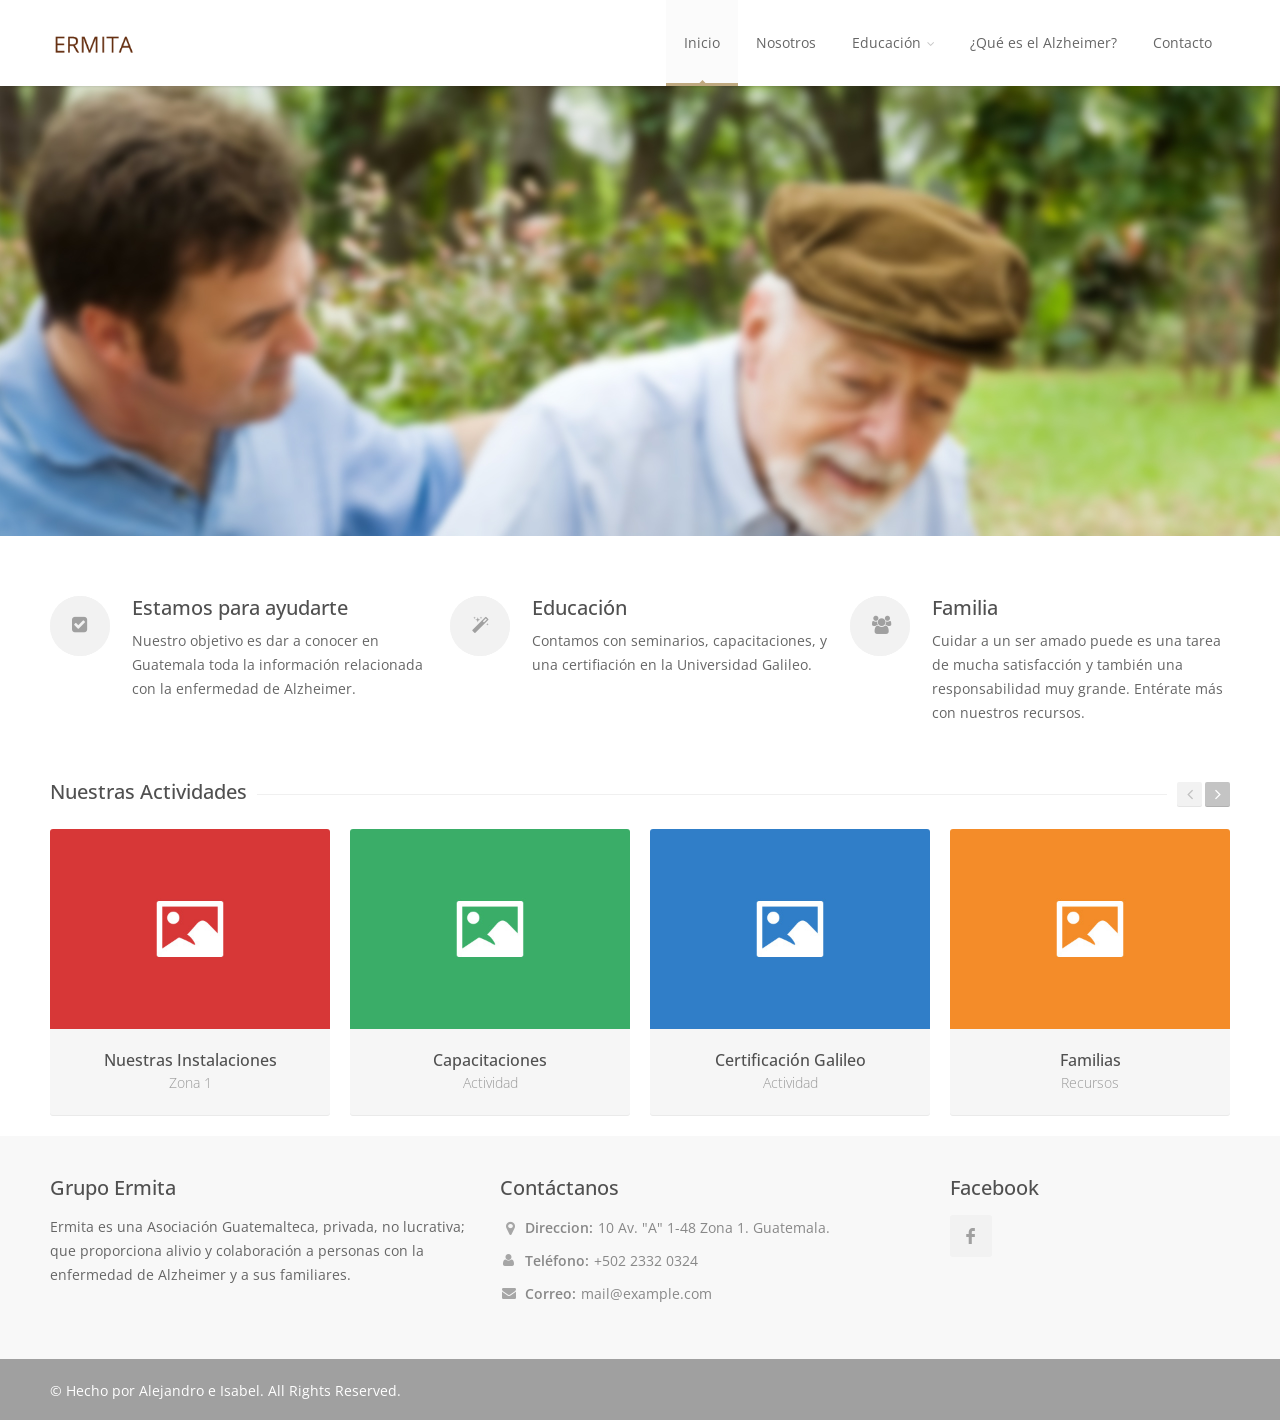
==== HTML/index.html @ 547c0e59 "Inital commit" ====
﻿<!DOCTYPE html>
<!--[if IE 8 ]><html class="ie ie8" lang="en"> <![endif]-->
<!--[if (gte IE 9)|!(IE)]><!--><html lang="en"> <!--<![endif]-->
<head>

<!-- Basic Page Needs
================================================== -->
<meta charset="utf-8">
<title>Ermita</title>

<!-- Mobile Specific Metas
================================================== -->
<meta name="viewport" content="width=device-width, initial-scale=1, maximum-scale=1">

<!-- CSS
================================================== -->
<link rel="stylesheet" href="css/style.css">
<link rel="stylesheet" href="css/colors/beige.css" id="colors">

<!--[if lt IE 9]>
	<script src="http://html5shim.googlecode.com/svn/trunk/html5.js"></script>
<![endif]-->

<!-- Java Script
================================================== -->
<script src="scripts/jquery.min.js"></script>
<script src="scripts/jquery.themepunch.plugins.min.js"></script>
<script src="scripts/jquery.themepunch.revolution.min.js"></script>
<script src="scripts/jquery.themepunch.showbizpro.min.js"></script>
<script src="scripts/jquery.easing.min.js"></script>
<script src="scripts/jquery.tooltips.min.js"></script>
<script src="scripts/jquery.magnific-popup.min.js"></script>
<script src="scripts/jquery.superfish.js"></script>
<script src="scripts/jquery.twitter.js"></script>
<script src="scripts/jquery.flexslider.js"></script>
<script src="scripts/jquery.jpanelmenu.js"></script>
<script src="scripts/jquery.contact.js"></script>
<script src="scripts/jquery.isotope.min.js"></script>
<script src="scripts/custom.js"></script>

</head>
<body>


<!-- Header
================================================== -->
<header id="header">

<!-- Container -->
<div class="container">

	<!-- Logo / Mobile Menu -->
	<div class="three columns">
	
		<div id="mobile-navigation">
			<form method="GET" id="menu-search" action="#">
				<input type="text" placeholder="Start Typing..." />
			</form>
			<a href="#menu" class="menu-trigger"><i class="icon-reorder"></i></a>
			<span class="search-trigger"><i class="icon-search"></i></span>
		</div>

		<div id="logo">
			<h1><a href="index.html"><img src="images/logo.png" alt="Ermita" /></a></h1>
		</div>
	</div>


<!-- Navigation
================================================== -->
<div class="thirteen columns">

	<nav id="navigation" class="menu">
		<ul id="responsive">

			<li><a href="index.html" id="current">Inicio</a></li>

			<li><a href="nosotros.html">Nosotros</a></li>

			<li><a href="#">Educación</a>
				<ul>
					<li><a href="certificacion.html">Certificación Galileo</a></li>
					<li><a href="seminarios.html">Seminarios</a></li>
					<li><a href="capacitaciones.html">Capacitaciones</a></li>
				</ul>
			</li>

			<li><a href="alzheimer.html">¿Qué es el Alzheimer?</a>


			<li><a href="contact.html">Contacto</a></li>
			
			<!-- Search Form		
			<li class="search-container">
				<div id="search-form">
					<form method="get" action="#">
						<input type="text" class="search-text-box" />
					</form>
				</div>
			</li>
			Search Form / End -->
		</ul>
	</nav>
</div>

</div>
<!-- Container / End -->

</header>
<!-- Header / End -->


<!-- Content Wrapper / Start -->
<div id="content-wrapper">


<!-- Slider -->
<div class="fullwidthbanner-container">
	<div class="fullwidthbanner">
		<ul>

			<!-- Slide 1 -->
				<li data-fstransition="fade">
				<img src="images/alz.jpg" alt="">
				<div class="caption text sfb" data-x="0" data-y="170" data-speed="400" data-start="800"><h2>Asociación Grupo Ermita</h2></div>
				<div class="caption text sfb" data-x="1" data-y="210" data-speed="400" data-start="1000"><h3>Alzheimer De Guatemala </h3></div>
				<div class="caption text sfb" data-x="1" data-y="266" data-speed="400" data-start="1200"><p>Asociado de Alzheimer’s Disease International<br/> y miembro fundador de la Alzheimer Iberoamericana.</p></div>
				</li>

	</div>
</div>


<!-- Featured Boxes
================================================== -->
<!-- Container -->
<div class="container">
<div class="featured-boxes homepage">

	<div class="one-third column">

		<!-- Featured Box -->
		<div class="featured-box">
			<div class="circle"><i class="icon-check-sign"></i><span></span></div>
			<div class="featured-desc">
				<h3>Estamos para ayudarte</h3>
				<p>Nuestro objetivo es dar a conocer en Guatemala toda la información relacionada con la enfermedad de Alzheimer.</p>
			</div>
		</div>

	</div>

	<div class="one-third column">

		<!-- Featured Box -->
		<div class="featured-box">
			<div class="circle"><i class="icon-magic"></i><span></span></div>
			<div class="featured-desc">
				<h3>Educación</h3>
				<p>Contamos con seminarios, capacitaciones, y una certifiación en la Universidad Galileo.</p>
			</div>
		</div>

	</div>

	<div class="one-third column">

		<!-- Featured Box -->
		<div class="featured-box homepage">
			<div class="circle"><i class="icon-group"></i><span></span></div>
			<div class="featured-desc">
				<h3>Familia</h3>
				<p>Cuidar a un ser amado puede es una tarea de mucha satisfacción y también una responsabilidad muy grande. Entérate más con nuestros recursos.</p>
			</div>
		</div>

	</div>

</div>
</div>
<!-- Container / End -->


<!-- ShowBiz Carousel
================================================== -->
<!-- Container -->
<div class="container">

	<!-- Headline -->
	<div class="sixteen columns">
		<h3 class="headline">Nuestras Actividades</h3>
		<span class="line" style="margin-bottom:0;"></span>
	</div>

	<!-- ShowBiz Carousel -->
	<div id="recent-work" class="showbiz-container sixteen columns">

	<!-- Navigation -->
	<div class="showbiz-navigation">
		<div id="showbiz_left_1" class="sb-navigation-left"><i class="icon-angle-left"></i></div>
		<div id="showbiz_right_1" class="sb-navigation-right"><i class="icon-angle-right"></i></div>
	</div>
	<div class="clearfix"></div>

	<!-- Portfolio Entries -->
	<div class="showbiz" data-left="#showbiz_left_1" data-right="#showbiz_right_1">
		<div class="overflowholder">

			<ul>

				<!-- Item -->
				<li>
					<div class="portfolio-item media">
						<figure>
							<div class="mediaholder">
								<a href="images/portfolio/portfolio-01a.jpg" class="mfp-gallery" title="Green Leaves">
									<img alt="" src="images/portfolio/portfolio-01.jpg"/>
									<div class="hovercover">
										<div class="hovericon"><i class="hoverzoom"></i></div>
									</div>
								</a>
							</div>

							<a href="single-project-half.html">
								<figcaption class="item-description">
									<h5>Nuestras Instalaciones</h5>
									<span>Zona 1</span>
								</figcaption>
							</a>

						</figure>
					</div>
				</li>

				<!-- Item -->
				<li>
					<div class="portfolio-item media">
						<figure>
							<div class="mediaholder">
								<a href="images/portfolio/portfolio-02a.jpg" class="mfp-gallery" title="Surfing The Web">
									<img alt="" src="images/portfolio/portfolio-02.jpg"/>
									<div class="hovercover">
										<div class="hovericon"><i class="hoverzoom"></i></div>
									</div>
								</a>
							</div>

							<a href="single-project-wide.html">
								<figcaption class="item-description">
									<h5>Capacitaciones</h5>
									<span>Actividad</span>
								</figcaption>
							</a>
						</figure>
					</div>
				</li>

				<!-- Item -->
				<li>
					<div class="portfolio-item media">
						<figure>
							<div class="mediaholder">
								<a href="certificacion.html">
									<img alt="" src="images/portfolio/portfolio-03.jpg"/>
									<div class="hovercover">
										<div class="hovericon"><i class="hoverlink"></i></div>
									</div>
								</a>
							</div>

							<a href="certificacion.html">
								<figcaption class="item-description">
									<h5>Certificación Galileo</h5>
									<span>Actividad</span>
								</figcaption>
							</a>
						</figure>
					</div>
				</li>

				<!-- Item -->
				<li>
					<div class="portfolio-item media">
						<figure>
							<div class="mediaholder">
								<a href="single-project-wide.html">
									<img alt="" src="images/portfolio/portfolio-04.jpg"/>
									<div class="hovercover">
										<div class="hovericon"><i class="hoverlink"></i></div>
									</div>
								</a>
							</div>

							<a href="single-project-wide.html">
								<figcaption class="item-description">
									<h5>Familias</h5>
									<span>Recursos</span>
								</figcaption>
							</a>
						</figure>
					</div>
				</li>

				<!-- Item -->
				<li>
					<div class="portfolio-item media">
						<figure>
							<div class="mediaholder">
								<a href="images/portfolio/portfolio-05a.jpg" class="mfp-gallery" title="Digital Painting">
									<img alt="" src="images/portfolio/portfolio-05.jpg"/>
									<div class="hovercover">
										<div class="hovericon"><i class="hoverzoom"></i></div>
									</div>
								</a>
							</div>

							<a href="single-project-wide.html">
								<figcaption class="item-description">
									<h5>Digital Painting</h5>
									<span>Technology</span>
								</figcaption>
							</a>
						</figure>
					</div>
				</li>

				<!-- Item -->
				<li>
					<div class="portfolio-item media">
						<figure>
							<div class="mediaholder">
								<a href="single-project-wide.html">
									<img alt="" src="images/portfolio/portfolio-06.jpg"/>
									<div class="hovercover">
										<div class="hovericon"><i class="hoverlink"></i></div>
									</div>
								</a>
							</div>

							<a href="single-project-wide.html">
								<figcaption class="item-description">
									<h5>Music Concert</h5>
									<span>Architecture</span>
								</figcaption>
							</a>
						</figure>
					</div>
				</li>

				<!-- Item -->
				<li>
					<div class="portfolio-item media">
						<figure>
							<div class="mediaholder">
								<a href="single-project-half.html">
									<img alt="" src="images/portfolio/portfolio-07.jpg"/>
									<div class="hovercover">
										<div class="hovericon"><i class="hoverlink"></i></div>
									</div>
								</a>
							</div>

							<a href="single-project-half.html">
								<figcaption class="item-description">
									<h5>Beautiful Flowers</h5>
									<span>Photography</span>
								</figcaption>
							</a>
						</figure>
					</div>
				</li>

				<!-- Item -->
				<li>
					<div class="portfolio-item media">
						<figure>
							<div class="mediaholder">
								<a href="images/portfolio/portfolio-08a.jpg" class="mfp-gallery" title="Mountain Biking">
									<img alt="" src="images/portfolio/portfolio-08.jpg"/>
									<div class="hovercover">
										<div class="hovericon"><i class="hoverzoom"></i></div>
									</div>
								</a>
							</div>

							<a href="single-project-wide.html">
								<figcaption class="item-description">
									<h5>Mountain Biking</h5>
									<span>Photography</span>
								</figcaption>
							</a>
						</figure>
					</div>
				</li>

			</ul>
			<div class="clearfix"></div>

		</div>
		<div class="clearfix"></div>

	</div>
	</div>
</div>
<!-- Container / End -->
<!-- Container / End -->
<!-- Content Wrapper / End -->


<!-- Footer
================================================== -->
<div id="footer">

	<!-- Container -->
	<div class="container">

		<div class="six columns">
			<h3>Grupo Ermita</h3>
			<p style="margin:0;">Ermita es una Asociación Guatemalteca, privada, no lucrativa; que proporciona alivio y colaboración a personas con la enfermedad de Alzheimer y a sus familiares.</p>
		</div>

		<div class="six columns">
			<h3>Contáctanos</h3>
			<ul class="get-in-touch">
				<li ><i class="icon-map-marker"></i> <p><strong>Direccion:</strong> 10 Av. &quot;A&quot; 1-48 Zona 1. Guatemala.</p></li>
				<li><i class="icon-user"></i> <p><strong>Teléfono:</strong> +502 2332 0324</p></li>
				<li><i class="icon-envelope-alt"></i> <p><strong>Correo:</strong> <a href="#">mail@example.com</a></p></li>
			</ul>
		</div>

		<div class="four columns">
			<h3> Facebook </h3>
			<ul class="social-icons">
				<li><a class="facebook" href="#"><i class="icon-facebook"></i></a></li>
			</ul>
		</div>


	</div>
	<!-- Container / End -->

</div>
<!-- Footer / End -->

<!-- Footer Bottom / Start -->
<div id="footer-bottom">

	<!-- Container -->
	<div class="container">

		<div class="eight columns" id="nombre">© Hecho por Alejandro e Isabel. All Rights Reserved.</div>
	

	</div>
	<!-- Container / End -->

</div>
<!-- Footer Bottom / Start -->





</body>
</html>
---- HTML/css/style.css ----
﻿/*
* Author: Vasterad
* Template: Astrum
* URL: http://themeforest.net/user/Vasterad/
*/


/* =================================================================== */
/* Import Section
====================================================================== */
@import url("base.css");				/* Default Reset, Typography, Forms, etc. */
@import url("responsive.css");			/* Responsive Grid */
@import url("icons.css");				/* Font Awesome Icons */
@import url("http://fonts.googleapis.com/css?family=Open+Sans:400,300,600,700");
@import url("http://fonts.googleapis.com/css?family=Raleway:800");


/* Alejo
====================================*/



/* =================================================================== */
/* Header
====================================================================== */
#header {
	height: 86px;
	z-index: 999;
	background: #fff;
	position: relative;
	width: 100%;
	box-shadow: 0 3px 3px -3px rgba(0, 0, 0, 0.2);
	-webkit-box-shadow: 0 3px 3px -3px rgba(0, 0, 0, 0.2);
}

.ie8 #header {
	border-bottom: 1px solid #e9e9e9;
}


/* Logo
====================================*/
#logo { margin-top: 32px; }

#logo a img {
	float: left;
	width: auto;
	height: 24px;
}


/* Menu
====================================*/
#navigation { float: right; }

.js .selectnav { display: none; }

.menu ul {
	margin: 0;
	padding: 0;
	list-style: none;
}

.menu ul li { position: relative; }

.menu ul ul {
	position: absolute;
	display: none;
	top: 100%;
	left: 0;
	z-index: 100;
	width: 175px;
}

.menu > ul li { float: left; }
.menu ul li:hover > ul { display: block; }

.menu ul a {
	display: block;
	position: relative;
}

.menu ul ul ul {
	top: 0;
	left: 100%;
}

.menu ul a { text-decoration: none; }

.menu ul > li > a {
	color: #666;
	font-weight: 400;
	font-size: 14px;
	line-height: 18px;
	padding: 34px 18px 31px 18px;
	overflow: hidden;
	border-bottom: 3px solid transparent;
}

#current,
.menu ul li a:hover,
.menu ul > li:hover > a { 
	border-bottom: 3px solid #a0a0a0;
	background-color: #fbfbfb;
}

#current:after {
	background: #a0a0a0;
	bottom: -2.5px;
	content: '';
	left: 50%;
	display: block;
	height: 5px;
	margin: 0 0 0 -2.5px;
	-webkit-transform: rotate(45deg);
	-moz-transform: rotate(45deg);
	-ms-transform: rotate(45deg);
	-o-transform: rotate(45deg);
	transform: rotate(45deg);
	position: absolute;
	width: 5px;
}

.ie8 #current:after {
	display: none;
}

.menu ul li a {
	-webkit-transition: border 150ms ease-in-out, background-color 150ms ease-in-out;
	-moz-transition: border 150ms ease-in-out, background-color 150ms ease-in-out;
	-o-transition: border 150ms ease-in-out, background-color 150ms ease-in-out;
	-ms-transition: border 150ms ease-in-out, background-color 150ms ease-in-out;
	transition: border 150ms ease-in-out, background-color 150ms ease-in-out;
}


/* Drop-Down */
.menu ul ul {
	background-color: #fff;
	z-index: 999;
	border-radius: 0 0 3px 3px;
	border: 1px solid #e4e4e4;
	border-top: 3px solid #a0a0a0;
	margin: -3px 0 0 0;
	box-shadow: 0px 1px 3px rgba(0, 0, 0, 0.04);
}

.menu > ul ul li:hover > a {
	border-bottom: 0;
	background: transparent;
}

.menu ul ul li {
	margin: 0;
	padding: 0;
	width: 100%;
}

.menu ul ul li a {
	color: #999;
	font-size: 13px;
	line-height: 18px;
	padding: 10px 16px !important;
	border: 0;
}

.menu ul ul li { border-top: 1px solid #e8e8e8; }
.menu ul ul li:first-child { border: 0; }

.menu ul ul li a:hover {
	color: #999;
	background-color: #fbfbfb;
	border: 0;
}

.menu ul ul li a {
	-webkit-transition: background-color 50ms ease-in-out;
	-moz-transition: background-color 50ms ease-in-out;
	-o-transition: background-color 50ms ease-in-out;
	-ms-transition: background-color 50ms ease-in-out;
	transition: background-color 50ms ease-in-out;
}

.menu ul ul ul {
	border: 1px solid #e0e0e0;
	border-radius: 0 3px 3px 3px;
	margin: -1px 0 0 0;
}

.sf-sub-indicator {
	color: #c6c6c6;
	margin: 0 0 0 2px;
	width: 11px;
	display: inline-block;
	font-size: 12px;
	line-height: 0;
}

.menu ul ul .sf-sub-indicator .icon-angle-down { display: none; }


/* Search Form
====================================*/
#search-form .search-text-box {
	width: 35px;
	background-color: #f2f2f2;
	background-image: url("../images/search-icon.png");
	background-position: 11px 50%;
	background-repeat: no-repeat;
	border: none;
	color: transparent;
	font-size: 13px;
	line-height: 18px;
	padding: 8px 0 9px 0;
	cursor: pointer;
	-webkit-transition: all 0.3s ease-in-out;
	-moz-transition: all 0.3s ease-in-out;
	-o-transition: all 0.3s ease-in-out;
	-ms-transition: all 0.3s ease-in-out;
	transition: all 0.3s ease-in-out;
	-webkit-box-shadow: none;
	box-shadow: none;
	border-radius: 30px;
}

#search-form { margin: 26px 0 0 10px; }

#search-form .search-text-box:focus {
	font-size: 13px;
	background-color: #f2f2f2;
	padding: 8px 15px 9px 35px;
	width: 140px;
	border: none;
	color: #666;
	cursor: text;
}


/* =================================================================== */
/* Mobile Navigation
====================================================================== */
#mobile-navigation { display: none; }

@media only screen and (max-width: 767px) {

	#mobile-navigation { display: block; }

	#responsive,
	.search-container { display: none; }

	#header {
		z-index: 999;
		background-color: #fff;
		height: 79px;
		margin-top: 0;
		position: relative;
		width: 100%;
	}
	
	body { padding-top: 0; }

	#header #logo {
		width: 124px;
		left: 0;
		right: 0;
		position: absolute;
		margin: 0 auto;
		margin-top: 28px;
		z-index: 99;
	}

	a.menu-trigger {
		color: #a0a0a0;
		display: block;
		font-size: 28px;
		float: left;
		background: #fff;
		z-index: 100;
		position: relative;
	}

	.search-trigger {
		color: #a0a0a0;
		display: block;
		font-size: 28px;
		float: right;
		cursor: pointer;
		background: #fff;
		z-index: 100;
		position: relative;
	}
	
	#menu-search {
		display: none;
	}

	#menu-search input {
		float: left;
		box-shadow: none;
		border: 0;
		font-size: 16px;
		color: #aaa;
		width: 50%;
		padding: 27px 0 23px 0;
	}

	a.menu-trigger,
	.search-trigger { padding: 25px 30px; }

	a.menu-trigger { padding-left:0; }
	.search-trigger { padding-right:0; }

	#menu-search input:focus { color: #888; }

	#menu-search input::-webkit-input-placeholder { color: #a0a0a0; opacity: 1;}
	#menu-search input::-moz-placeholder { color: #a0a0a0; opacity: 1; }
	#menu-search input:-ms-input-placeholder { color: #a0a0a0; opacity: 1; }
	#menu-search input:focus::-webkit-input-placeholder { color: #888; opacity: 1; }
	#menu-search input:focus::-moz-placeholder { color: #888; opacity: 1; }
	#menu-search input:focus:-ms-input-placeholder { color: #888; opacity: 1; }
	
	.jPanelMenu-panel {
		-webkit-box-shadow: 3px 0 20px 0 rgba(0, 0, 0, 0.28);
		box-shadow: 3px 0 20px 0 rgba(0, 0, 0, 0.28);
	}

}

#jPanelMenu-menu #current { border-bottom: 1px solid #eee; }

#jPanelMenu-menu #current:after,
#jPanelMenu-menu .sf-sub-indicator { display: none; }

#jPanelMenu-menu li a {
	display:block;
	padding: 12px 20px !important;
	background-color: #f6f6f6;
	border-bottom: 1px solid #f0f0f0;
	color: #666;
	font-weight: 500;
	-webkit-transition: all 0.1s ease-in-out;
	-moz-transition: all 0.1s ease-in-out;
	-o-transition: all 0.1s ease-in-out;
	-ms-transition: all 0.1s ease-in-out;
	transition: all 0.1s ease-in-out;
	font-weight: 500;
	outline: none;
}

#jPanelMenu-menu li a:hover { background-color: #f8f8f8; }

#jPanelMenu-menu li li a {
	background-color: #fff;
	padding-left: 30px !important;
}



/* =================================================================== */
/* Miscellaneous
====================================================================== */
.headline {
	font-size: 20px;
	background-color: #fff;
	padding-right: 10px;
	z-index: 5;
	position: relative;
	float: left;
}

.line {
	border-bottom: 1px solid #f0f0f0;
	width: 100%;
	float: left;
	height: 1px;
	display: inline-block;
	margin: -16px 0 25px 0;
}

.widget .line { margin-bottom: 22px; }


/* Titlebar
====================================*/
#titlebar {
	background-color: white;
	position: relative;
	min-height: 25px;
	margin: 0 0 20px 0;
	padding-top: 20px;
	top: -20px;
}

#titlebar h2 {
	font-size: 20px;
	font-weight: 500;
	float: left;
	width: 100%;
	margin: 25px 0 0 0;
}

#titlebar span {
	font-weight: 300;
	color: #aaa;
}


/* Tagline
====================================*/
#tagline {
	margin: 60px 0 40px 0;
	font-size: 20px;
	text-align: center;
	font-weight: 500;
	color: #505050;
}

#tagline p {
	line-height: 28px;
	margin: 3px 0;
}

#tagline span,
#tagline a {
	background: #a0a0a0;
	color: #fff;
	padding: 0 7px 1px 7px;;
	-webkit-border-radius: 3px;
	-moz-border-radius: 3px;
	border-radius: 3px;
	text-decoration: none;
	-webkit-transition: all 0.2s ease;
	-moz-transition: all 0.2s ease;
	-ms-transition: all 0.2s ease;
	-o-transition: all 0.2s ease;
	transition: all 0.2s ease;
	box-shadow: inset 0px -1px 0px 0px rgba(0,0,0, 0.05);
}


/* Breadcrumbs
====================================*/
#breadcrumbs ul {
	float: right;
	font-size: 13px;
	margin-top: 27px;
	font-weight: 500;
}

#breadcrumbs ul li {
	display: inline-block;
	color: #999;
	margin: 0 0 0 5px;
}

#breadcrumbs ul li:after {
	content: "";
	font-family: "FontAwesome";
	font-size: 12px;
	color: #ccc;
	margin: 0 0 0 9px;
}

#breadcrumbs ul li:last-child:after,
#breadcrumbs ul li:first-child:after {
	content: "";
	margin: 0;
}

#breadcrumbs ul li:last-child a,
#breadcrumbs ul li a { color: #666; font-weight: 600; }
#breadcrumbs ul li a:hover { color: #a0a0a0; }

#breadcrumbs ul li:first-child {
	padding-right: 0;
	margin-left: 0;
}

#breadcrumbs ul li:first-child,
#breadcrumbs ul li:last-child {
	color: #999;
	background: none;
}

#breadcrumbs ul li:last-child {
	padding:0;
	background: none;
}


/* Social Icons & Footer
====================================*/
.social-icons-footer {
	margin: -3px 0 0 0;
	float: right;
}

.social-icons-footer li {
	display: inline;
	list-style: none;
	float: left;
	-webkit-transition: all 0.2s ease-in-out;
	-moz-transition: all 0.2s ease-in-out;
	-o-transition: all 0.2s ease-in-out;
	-ms-transition: all 0.2s ease-in-out;
	transition: all 0.2s ease-in-out;
}

.social-icons-footer li i {
	display: block;
	padding-top: 5px;
}


/* Magnific Popup CSS
====================================*/
.mfp-bg {
	top: 0;
	left: 0;
	width: 100%;
	height: 100%;
	z-index: 1000;
	overflow: hidden;
	position: fixed;
	background: #000;
	opacity: 0.8;
	filter: alpha(opacity=80);
}

.mfp-wrap {
	top: -10px;
	left: 0;
	width: 100%;
	height: 100%;
	z-index: 1001;
	position: fixed;
	outline: none !important;
	-webkit-backface-visibility: hidden;
}

.mfp-container {
	height: 100%;
	text-align: center;
	position: absolute;
	width: 100%;
	height: 100%;
	left: 0;
	top: 0;
	padding: 0 18px;
	-webkit-box-sizing: border-box;
	-moz-box-sizing: border-box;
	box-sizing: border-box;
}

.mfp-container:before {
	content: '';
	display: inline-block;
	height: 100%;
	vertical-align: middle;
}

.mfp-align-top .mfp-container:before {
	display: none;
}

.mfp-content {
	position: relative;
	display: inline-block;
	vertical-align: middle;
	margin: 0 auto;
	text-align: left;
	z-index: 505;
}

.mfp-inline-holder .mfp-content,
.mfp-ajax-holder .mfp-content {
	width: 100%;
	cursor: auto;
}

.mfp-ajax-cur {
	cursor: progress;
}

.mfp-zoom-out-cur,
.mfp-zoom-out-cur .mfp-image-holder .mfp-close {
	cursor: -moz-zoom-out;
	cursor: -webkit-zoom-out;
	cursor: zoom-out;
}

.mfp-zoom {
	cursor: pointer;
	cursor: -webkit-zoom-in;
	cursor: -moz-zoom-in;
	cursor: zoom-in;
}

.mfp-auto-cursor .mfp-content {
	cursor: auto;
}

.mfp-close,
.mfp-arrow,
.mfp-preloader,
.mfp-counter {
	-webkit-user-select: none;
	-moz-user-select: none;
	user-select: none;
 }

.mfp-loading.mfp-figure {
	display: none;
}

.mfp-hide {
	display: none !important;
}

.mfp-preloader {
	color: #aaa;
	position: absolute;
	top: 50%;
	width: auto;
	text-align: center;
	margin-top: -0.8em;
	left: 8px;
	right: 8px;
	z-index: 504;
}

.mfp-preloader a {
	color: #cccccc;
}

.mfp-preloader a:hover {
	color: #fff;
}

.mfp-s-ready .mfp-preloader {
	display: none;
}

.mfp-s-error .mfp-content {
	display: none;
}
  
.mfp-s-loading .mfp-arrow { 
	display: none;
}

button.mfp-close,
button.mfp-arrow {
	overflow: visible;
	cursor: pointer;
	background: transparent;
	border: 0;
	-webkit-appearance: none;
	display: block;
	padding: 0;
	z-index: 506;
}

button::-moz-focus-inner {
	padding: 0;
	border: 0;
}

.mfp-close {
	width: 44px;
	height: 44px;
	line-height: 44px;
	position: absolute;
	right: 0;
	top: 0;
	text-decoration: none;
	opacity: 1;
	padding: 0 0 18px 10px;
	text-indent: 99999;
}

.mfp-image-holder .mfp-close,
.mfp-iframe-holder .mfp-close {
	right: -13px;
	top: 20px;
	padding-right: 6px;
	width: 100%;
	background-image: url(../images/mfp-close.png);
	background-repeat: no-repeat;
	background-position: 100% 50%;
	text-indent: 9999;
}

.mfp-counter {
	position: absolute;
	top: 0;
	right: 0;
	color: #aaa;
	font-size: 13px;
	line-height: 18px;
}

.mfp-arrow {
	position: absolute;
	top: 0;
	opacity: 0;
	margin: 0;
	top: 50%;
	margin-top: -55px;
	padding: 0;
	width: 90px;
	height: 110px;
	-webkit-transition: all 0.15s ease-in-out;
	-moz-transition: all 0.15s ease-in-out;
	-o-transition: all 0.15s ease-in-out;
	-ms-transition: all 0.15s ease-in-out;
	transition: all 0.15s ease-in-out;
}

.mfp-arrow .mfp-b,
.mfp-arrow .mfp-a {
	content: '';
	display: block;
	width: 0;
	height: 0;
	position: absolute;
	left: 0;
	top: 0;
	margin-top: 35px;
	margin-left: 35px;
	border: solid transparent;
}

.mfp-arrow.mfp-arrow-left {
	background-image: url(../images/mfp-left.png);
	background-repeat: no-repeat;
	background-position: 50%;
}

.mfp-arrow.mfp-arrow-right {
	background-image: url(../images/mfp-right.png);
	background-repeat: no-repeat;
	background-position: 50%;
	right: 0;
}

.mfp-content:hover .mfp-arrow {
	opacity: 1;
}

.mfp-iframe-holder {
	padding-top: 40px;
	padding-bottom: 40px;
}

.mfp-iframe-holder .mfp-content {
	line-height: 0;
	width: 100%;
	max-width: 900px;
}

.mfp-iframe-scaler {
	width: 100%;
	height: 0;
	overflow: hidden;
	padding-top: 56.25%;
}

.mfp-iframe-scaler iframe {
	position: absolute;
	display: block;
	top: 0;
	left: 0;
	width: 100%;
	height: 100%;
	box-shadow: 0 0 8px rgba(0, 0, 0, 0.6);
	background: black;
}

.mfp-iframe-holder .mfp-close {
	top: -40px;
}

/* Main image in popup */
img.mfp-img {
	width: auto;
	max-width: 100%;
	height: auto;
	display: block;
	line-height: 0;
	-webkit-box-sizing: border-box;
	-moz-box-sizing: border-box;
	box-sizing: border-box;
	padding: 40px 0 40px;
	margin: 0 auto;
}

/* The shadow behind the image */
.mfp-figure:after {
	content: '';
	position: absolute;
	left: 0;
	top: 40px;
	bottom: 40px;
	display: block;
	right: 0;
	width: auto;
	height: auto;
	z-index: -1;
	box-shadow: 0 0 8px rgba(0, 0, 0, 0.4);
}

.mfp-figure {
	line-height: 0;
}

.mfp-bottom-bar {
	margin-top: -30px;
	position: absolute;
	top: 100%;
	left: 0;
	width: 100%;
	cursor: auto;
}

.mfp-title {
	text-align: left;
	line-height: 18px;
	color: #f3f3f3;
	word-break: break-word;
	padding-right: 36px;
}

.mfp-figure small {
	color: #bdbdbd;
	display: block;
	font-size: 12px;
	line-height: 14px;
}

.mfp-image-holder .mfp-content {
	max-width: 100%;
}

.mfp-gallery .mfp-image-holder .mfp-figure {
	cursor: pointer;
}


/* Media Queries for Magnific Popup */
@media screen and (max-width: 800px) and (orientation: landscape), screen and (max-height: 300px) {

  .mfp-img-mobile .mfp-image-holder {
	padding-left: 0;
	padding-right: 0;
   }

  .mfp-img-mobile img.mfp-img {
	padding: 0
   }

  /* The shadow behind the image */
  .mfp-img-mobile .mfp-figure:after {
	top: 0;
	bottom: 0;
   }

  .mfp-img-mobile .mfp-bottom-bar {
	background: rgba(0, 0, 0, 0.6);
	bottom: 0;
	margin: 0;
	top: auto;
	padding: 3px 5px;
	position: fixed;
	-webkit-box-sizing: border-box;
	-moz-box-sizing: border-box;
	box-sizing: border-box;
   }

  .mfp-img-mobile .mfp-bottom-bar:empty {
	padding: 0;
   }

  .mfp-img-mobile .mfp-counter {
	right: 5px;
	top: 3px;
   }

  .mfp-img-mobile .mfp-close {
	top: 0;
	right: 0;
	width: 35px;
	height: 35px;
	line-height: 35px;
	background: rgba(0, 0, 0, 0.6);
	position: fixed;
	text-align: center;
	padding: 0;
   }

  .mfp-img-mobile .mfp-figure small {
	display: inline;
	margin-left: 5px;
   }
}
	
@media all and (max-width: 800px) { .mfp-arrow {width: 70px;} }

.mfp-ie7 .mfp-img {
	padding: 0;
}

.mfp-ie7 .mfp-bottom-bar {
	width: 600px;
	left: 50%;
	margin-left: -300px;
	margin-top: 5px;
	padding-bottom: 5px;
}

.mfp-ie7 .mfp-container {
	padding: 0;
}

.mfp-ie7 .mfp-content {
	padding-top: 44px;
}

.mfp-ie7 .mfp-close {
	top: 0;
	right: 0;
	padding-top: 0;
}

.mfp-fade.mfp-bg {
	opacity: 0;
	-webkit-transition: all 0.2s ease-out;
	-moz-transition: all 0.2s ease-out;
	transition: all 0.2s ease-out;
}

.mfp-fade.mfp-bg.mfp-ready {
	opacity: 0.85;
}

.mfp-fade.mfp-bg.mfp-removing {
	opacity: 0;
}

.mfp-fade.mfp-wrap .mfp-content {
	opacity: 0;
	-webkit-transition: all 0.2s ease-out;
	-moz-transition: all 0.2s ease-out;
	transition: all 0.2s ease-out;
}

.mfp-fade.mfp-wrap.mfp-ready .mfp-content {
	opacity: 1;
}

.mfp-fade.mfp-wrap.mfp-removing .mfp-content {
	opacity: 0;
}


/* 404 Error Page
====================================*/
#not-found { margin: 90px 0 115px 0; }

#not-found h2 {
	text-align: center;
	font-size: 240px;
	line-height: 210px;
	font-weight: 500;
	letter-spacing: -5px;
}

#not-found p {
	text-align: center;
	font-size: 32px;
	line-height: 48px;
	color: #999;
}

#not-found i {
	color: #a0a0a0;
	font-size: 210px;
	top: -12px;
	position: relative;
}


/* Our Team
====================================*/
.team-name {
	padding: 12px 0 16px 0;
	margin: 0 0 13px 0;
	border-bottom: 1px solid #f0f0f0;
}

.team-name h5 {
	line-height: 28px;
	font-weight: 600;
}

.team-name span {
	display: block;
	font-weight: 300;
	color: #999;
}

.team-about {
	border-bottom: 1px solid #f0f0f0;
	padding: 0 0 1px 0;
	margin: 0 0 15px 0;
}
.team-about p {
	line-height: 24px;
}

.team-img {
	border-radius: 3px;
}

ol.social-icons { margin: 0 !important; }
ol.social-icons li { margin: 0 4px 0 0 !important; }


/* Google Maps
====================================*/
#googlemaps {
	padding-bottom:30%;
	border-radius: 3px;
}

.google-map-container { margin: 0 0 35px 0; }
.google-map-container img { max-width: none !important; }


/* Contact Details
====================================*/
.contact-informations {
	margin: 20px 0 0 0;
}
.contact-informations p {
	margin:0;
}

.contact-details-alt p {
	margin: -2px 0 0 22px;
	line-height: 18px;
}

.contact-informations li i {
	float: left;
	margin: 3px 5px 0 0;
	color: #909090;
}

.contact-informations li,
.contact-informations.second li {
	margin: 3px 0;
}


/* Flickr Widget
====================================*/
.flickr-widget-blog { margin: 5px -15px 0 0; }
.flickr-widget-blog img {display: block; width: 100%;}

.flickr-widget-blog a {
	float: left;
	width: 76px;
	height: 76px;
	margin-right: 10px;
	margin-bottom: 10px;
	border: 5px solid #f2f2f2;
	-webkit-transition: all 200ms ease-in-out;
	-moz-transition: all 200ms ease-in-out;
	-o-transition: all 200ms ease-in-out;
	-ms-transition: all 200ms ease-in-out;
	transition: all 200ms ease-in-out;
	border-radius: 3px;
}

.flickr-widget-blog a:hover {
	border: 5px solid #a0a0a0;
	border-radius: 3px;
}


/* Twitter Widget
====================================*/
#twitter-blog { margin: 5px 0 0 0; }

#twitter-blog li {
	margin: 0 0 15px 0;
	padding: 0 0 0 30px;
	float: left;
	line-height: 24px;
}

#twitter-blog li:before {
	content:"\54";
	font-family: "fontello";
	font-size: 13px;
	float: left;
	margin: 0 0 0 -28px;
	color: #a6a6a6;
}

#twitter-blog b a,
#twitter-blog b a:hover {
	margin-top: 5px;
	display: block;
	color: #999;
	font-weight: normal;
}


/* =================================================================== */
/* Revolution Slider
====================================================================== */
.fullwidthbanner-container {
	width: 100% !important;
	position: relative;
	padding: 0;
	max-height: 470px !important;
	overflow: hidden;
	background-image:url(../images/loader.gif);
	background-repeat: no-repeat;
	background-position: 50%;
	top: -20px;
}


/* Captions
====================================*/
.caption h2 {
	font-size: 48px;
	font-weight: 800;
	color: white;
	text-transform: uppercase;
	font-family: "Raleway";
	letter-spacing: -0.2px;
}

.caption h3 {
	font-size: 32px;
	font-weight: 300;
	color: white;
	text-transform: uppercase;
	font-family: "Open Sans";
}

.caption p {
	font-size: 20px;
	font-weight: 500;
	color: white;
	line-height: 25px;
	font-family: "Open Sans"
}

.caption.light h2 {
	color: #fff;
}

.caption.light h3 {
	color: #aaa;
}

.caption.light p {
	color: #999;
}


/* Navigation
====================================*/
.tparrows {
	-ms-filter: "progid:DXImageTransform.Microsoft.Alpha(Opacity=100)";
	-moz-opacity: 1;
	-khtml-opacity: 1;
	opacity: 1;
	-webkit-transition: background-color 150ms ease-in-out, opacity 0.2s ease-out;
	-moz-transition: background-color 150ms ease-in-out, opacity 0.2s ease-out;
	-o-transition: background-color 150ms ease-in-out, opacity 0.2s ease-out;
	-ms-transition: background-color 150ms ease-in-out, opacity 0.2s ease-out;
	transition: background-color 150ms ease-in-out, opacity 0.2s ease-out;
}

.tparrows.hidearrows {
	-ms-filter: "progid:DXImageTransform.Microsoft.Alpha(Opacity=0)";
	-moz-opacity: 0;
	-khtml-opacity: 0;
	opacity: 0;
}

.tp-leftarrow.default,
.tp-rightarrow.default {
	z-index: 100;
	cursor: pointer;
	position: relative;
	background-color: #a0a0a0;
	width: 49px;
	height: 71px;
}

.tp-leftarrow:hover,
.tp-rightarrow:hover { background-color: #a0a0a0; }

.tp-leftarrow.default {
	background-image: url(../images/slider-left-arrow.png);
	background-repeat: no-repeat;
	background-position: 45% 50%;
	border-radius: 0 3px 3px 0;
	left: 0 !important;
}

.tp-rightarrow.default {
	background-image: url(../images/slider-right-arrow.png);
	background-repeat: no-repeat;
	background-position: 55% 50%;
	border-radius: 3px 0 0 3px;
	right: 0 !important;
}


/* Other Styles
====================================*/
.tp_inner_padding	{
	box-sizing:border-box;
	-webkit-box-sizing:border-box;
	-moz-box-sizing:border-box;
	max-height:none !important;
}


.tp-simpleresponsive .slotholder *,
.tp-simpleresponsive img {
	-webkit-transform: translateZ(0);
	-webkit-backface-visibility: hidden;
	-webkit-perspective: 1000;
}

.tp-simpleresponsive .caption,
.tp-simpleresponsive .tp-caption {
	-ms-filter: "progid:DXImageTransform.Microsoft.Alpha(Opacity=0)";
	-moz-opacity: 0;
	-khtml-opacity: 0;
	opacity: 0;
	position:absolute;
	visibility: hidden;
}

.tp-simpleresponsive img {
	max-width: none;
}

.noFilterClass {
	filter:none !important;
}


/* Shadows
====================================*/
.tp-bannershadow  {
	position:absolute;
	margin-left:auto;
	margin-right:auto;
	-moz-user-select: none;
	-khtml-user-select: none;
	-webkit-user-select: none;
	-o-user-select: none;
}

.tp-bannershadow.tp-shadow1 {background:url(../assets/shadow1.png) no-repeat; background-size:100%; width:890px; height:30px; bottom:-30px;}
.tp-bannershadow.tp-shadow2 {background:url(../assets/shadow2.png) no-repeat; background-size:100%; width:890px; height:60px;bottom:-60px;}
.tp-bannershadow.tp-shadow3 {background:url(../assets/shadow3.png) no-repeat; background-size:100%; width:890px; height:60px;bottom:-60px;}


/* Fullscreen Video
====================================*/
.caption.fullscreenvideo {	left:0px; top:0px; position:absolute;width:100%;height:100%;}
.caption.fullscreenvideo iframe	{ width:100% !important; height:100% !important;}

.tp-caption.fullscreenvideo {	left:0px; top:0px; position:absolute;width:100%;height:100%;}
.tp-caption.fullscreenvideo iframe	{ width:100% !important; height:100% !important;}


/* Basic Settings For Banner
====================================*/
 .tp-simpleresponsive img {
	-moz-user-select: none;
	-khtml-user-select: none;
	-webkit-user-select: none;
	-o-user-select: none;
}

.tp-simpleresponsive a {text-decoration:none;}

.tp-simpleresponsive ul {
	list-style:none;
	padding:0;
	margin:0;
}

.tp-simpleresponsive >ul >li{
	list-stye:none;
	position:absolute;
	visibility:hidden;
}

.tp-transparentimg {content:"url(../assets/transparent.png)"}
.tp-3d {-webkit-transform-style: preserve-3d;-webkit-transform-origin: 50% 50%;}



/*==================================================================== */
/* FlexSlider
====================================================================== */

/* Browser Resets */
.flex-container a:active,
.flexslider a:active,
.flex-container a:focus,
.flexslider a:focus  {outline: none;}
.slides,
.flex-control-nav,
.flex-direction-nav {margin: 0; padding: 0; list-style: none;}

/* FlexSlider Necessary Styles */
.flexslider {margin: 0; padding: 0; z-index: 1; position: relative;}
.flexslider .slides > li {display: none;} /* Hide the slides before the JS is loaded. Avoids image jumping */
.flexslider .slides > li:first-child {display: block;} /* Hide the slides before the JS is loaded. Avoids image jumping */
.flexslider .slides img {width: 100%; display: block;}
.flex-pauseplay span {text-transform: capitalize;}

/* Clearfix for the .slides element */
.slides:after {content: "."; display: block; clear: both; visibility: hidden; line-height: 0; height: 0;}
html[xmlns] .slides {display: block;}
* html .slides {height: 1%;}

/* No JavaScript Fallback */
/* If you are not using another script, such as Modernizr, make sure you
 * include js that eliminates this class on page load */
.no-js .slides > li:first-child {display: block;}

/* FlexSlider Default Theme */
.flexslider {margin: 0; border: none;position: relative; zoom: 1;}
.flex-viewport {max-height: 2000px; -webkit-transition: all 1s ease; -moz-transition: all 1s ease; transition: all 1s ease;}
.loading .flex-viewport {max-height: 300px;}
.flexslider .slides {zoom: 1;}

/* Direction Nav */
.flex-direction-nav {*height: 0;}

.flex-direction-nav .flex-next {
	background-image: url(../images/slider-right-arrow.png);
	background-repeat: no-repeat;
	background-position: 55% 50%;
	border-radius: 3px 0 0 3px;
	right: 0;
}

.flex-direction-nav .flex-prev {
	background-image: url(../images/slider-left-arrow.png);
	background-repeat: no-repeat;
	background-position: 45% 50%;
	border-radius: 0 3px 3px 0;
	left: 0;
}

.flex-direction-nav a {
	width: 49px;
	height: 71px;
	margin-top: -36px;
	display: block;
	position: absolute;
	z-index: 120;
	cursor: pointer;
	text-indent: -9999px;
	top: 50%;
	background-color: #000;
	background-color: rgba(0,0,0,0.5);
	-webkit-transition: opacity 0.2s ease-in-out, background-color 0.2s ease-in-out;
	-moz-transition: opacity 0.2s ease-in-out, background-color 0.2s ease-in-out;
	-o-transition: opacity 0.2s ease-in-out, background-color 0.2s ease-in-out;
	-ms-transition: opacity 0.2s ease-in-out, background-color 0.2s ease-in-out;
	transition: opacity 0.2s ease-in-out, background-color 0.2s ease-in-out;
}

.flexslider .flex-next:hover,
.flexslider .flex-prev:hover { background-color: #a0a0a0;}

/* IE8 Styles */
.ie8 .flex-direction-nav a { filter:alpha(opacity=50); }
.ie8 .flex-direction-nav a:hover { filter:alpha(opacity=100) }

/* Caption */
.slide-caption {
	margin: 0;
	position: absolute;
	display: block;
	z-index: 120;
	right: 15px;
	bottom: 15px;
	color: #fff;
	background-color: #000;
	background: rgba(0, 0, 0, 0.5);
	border-radius: 3px;
	padding: 5px 9px;
	font-size: 12px;
	font-weight: 300;
	line-height: 18px;
}

.slide-caption a {
	color: #fff;
}


/* =================================================================== */
/* Featured Boxes
====================================================================== */
.featured-boxes {
	float: left;
	margin: 40px 0 5px 0;
}

.featured-box {
	float: left;
	margin: 0 0 30px 0;
}

.circle .icon-magic,
.circle-3 .icon-magic { margin-top: 21px; }

.circle i,
.circle-3 i {
	font-size: 18px;
	margin: 20px 0;
	left: 37%;
	float: left;
	color: #a0a0a0;
	z-index: 5;
	position: relative;
}

.circle,
.circle-3 {
	width: 60px;
	height: 60px;
	display: block;
	border-radius: 50%;
	background-color: #f2f2f2;
	text-align: center;
	float: left;
}

.featured-desc {
	float: left;
	margin: -65px 0 0 82px;
}

.featured-desc h3 {
	font-size: 20px;
	margin-bottom: 4px;
}


.featured-box:hover > .circle {
	background-color: #a0a0a0;
}

.featured-box:hover > .circle i {
	color: #fff;
}

.circle,
.circle i,
.circle span {
	-webkit-transition-duration: 0.5s;
	-moz-transition-duration: 0.5s;
	-o-transition-duration: 0.5s;
	-ms-transition-duration: 0.5s;
	transition-duration: 0.5s;
}

.circle span {
	z-index: 4;
	display: block;
	width: 60px;
	height: 60px;
	border-radius: 50%;
	background-color: #f2f2f2;
}

.featured-box:hover > .circle span {
	background-color: #a0a0a0;
	opacity: 0;
	-moz-transform: scale(1.5);
	-webkit-transform: scale(1.5);
	-o-transform: scale(1.5);
	-ms-transform: scale(1.5);
	-moz-transition-duration: 0.7s;
	-webkit-transition-duration: 0.7s;
	-ms-transition-duration: 0.7s;
	-o-transition-duration: 0.7s;
	transition-duration: 0.7s ;
}


/* Second Style */
.circle-2 i {
	font-size: 18px;
	margin: 0;
	top: 20px;
	left: 38%;
	float: left;
	color: #a0a0a0;
	z-index: 5;
	position: relative;
	-webkit-transition: all 0.2s ease-in-out;
	-moz-transition: all 0.2s ease-in-out;
	-o-transition: all 0.2s ease-in-out;
	-ms-transition: all 0.2s ease-in-out;
	transition: all 0.2s ease-in-out;
}

.circle-2 {
	width: 60px;
	height: 60px;
	display: block;
	border-radius: 50%;
	background-color: #f2f2f2;
	text-align: center;
	float: left;
	-webkit-transition: all 0.3s ease-in-out, box-shadow 0.2s ease-in-out;
	-moz-transition: all 0.3s ease-in-out, box-shadow 0.2s ease-in-out;
	-o-transition: all 0.3s ease-in-out, box-shadow 0.2s ease-in-out;
	-ms-transition: all 0.3s ease-in-out, box-shadow 0.2s ease-in-out;
	transition: all 0.3s ease-in-out, box-shadow 0.2s ease-in-out;
	position: relative;
	overflow: hidden;
}

.featured-box:hover > .circle-2 {
	background-color: #a0a0a0;
	box-shadow: 0 0 0 8px rgba(115,184,25,0.3);
}

.featured-box:hover > .circle-2 i {
	-webkit-animation: toBottomFromTop 0.25s forwards;
	-moz-animation: toBottomFromTop 0.25s forwards;
	animation: toBottomFromTop 0.25s forwards;
	animation-delay: 0.03s;
	-webkit-animation-delay: 0.03s;
	color: #fff;
}

@-webkit-keyframes toBottomFromTop {
	49% {
		-webkit-transform: translateY(100%); }
	50% {
		opacity: 0;
		-webkit-transform: translateY(-100%);
	}
	51% {
		opacity: 1;
	}
}
@-moz-keyframes toBottomFromTop {
	49% {
		-moz-transform: translateY(100%);
	}
	50% {
		opacity: 0;
		-moz-transform: translateY(-100%);
	}
	51% {
		opacity: 1;
	}
}
@keyframes toBottomFromTop {
	49% {
		transform: translateY(100%);
	}
	50% {
		opacity: 0;
		transform: translateY(-100%);
	}
	51% {
		opacity: 1;
	}
}


/* Third Style */
.circle-3,
.circle-3 i {
	-webkit-transition: all 0.2s ease-in-out;
	-moz-transition: all 0.2s ease-in-out;
	-o-transition: all 0.2s ease-in-out;
	-ms-transition: all 0.2s ease-in-out;
	transition: all 0.2s ease-in-out;
}

.featured-box:hover > .circle-3 {
	background-color: #a0a0a0;
	box-shadow: 0 0 0 8px rgba(115,184,25,0.3);
}

.featured-box:hover > .circle-3 i {
	color: #fff;
	transform:rotate(360deg);
	-ms-transform:rotate(360deg);
	-webkit-transform:rotate(360deg);
}


/* =================================================================== */
/* Portfolio
====================================================================== */
.item-description {
	padding: 18px 20px 24px 20px;
	text-align: center;
	background-color: #f6f6f6;
	box-shadow: inset 0px -1px 0px 0px rgba(0,0,0, 0.05);
	border-radius: 0 0 3px 3px;
}


.portfolio-item img {
	border-radius: 3px 3px 0 0;
}

.item-description,
.item-description h5,
.item-description span {
	-webkit-transition: all 200ms ease-in-out;
	-moz-transition: all 200ms ease-in-out;
	-o-transition: all 200ms ease-in-out;
	-ms-transition: all 200ms ease-in-out;
	transition: all 200ms ease-in-out;
}

.item-description h5 {
	font-size: 16px;
	font-weight: 500;
	line-height: 26px;
}

.item-description span {
	color: #999;
	font-size: 14px;
	font-weight: 300;
	line-height: 19px;
}

#portfolio-wrapper .item-description { padding: 19px 20px 22px 20px; }
#portfolio-wrapper .item-description h5 { line-height: 22px; }

#related-work .item-description { padding: 19px 20px 22px 20px; }
#related-work .item-description h5 { line-height: 21px; }

.portfolio-item {
	display: block;
	background-color: #fff;
}

.portfolio-item:hover > figure > a .item-description {
	background-color: #a0a0a0;
	box-shadow: inset 0px -1px 0px 0px rgba(0,0,0, 0.1);
}

.portfolio-item:hover > figure > a .item-description h5 {
	color: #fff;
}

.portfolio-item:hover > figure > a .item-description span {
	color: #fff;
	opacity: 0.7;
	filter: alpha(opacity=70);
}


/* Filters
====================================*/
#portfolio-wrapper .portfolio-item {
	margin-bottom: 20px;
}

#portfolio-wrapper {
	margin-bottom: -20px;
	min-height: 500px;
}

#filters {
	margin: 0 0 -6px 0;
	float: left;
}

#filters li {
	float:left;
	display: inline-block;
	line-height: 24px;
	background: #fff;
	overflow: hidden;
}

#filters ul li {
	display: inline;
}

#filters a {
	color: #999;
	font-size: 14px;
	font-weight: 500;
	display: block;
	padding: 5px 10px;
	margin: 0 0 0 5px;
	border-radius: 3px;
	background-color: #f2f2f2;
	line-height: 20px;
	box-shadow: inset 0px -1px 0px 0px rgba(0,0,0, 0.04);
	-webkit-transition: background-color 200ms ease-in-out, color 200ms ease-in-out;
	-moz-transition: background-color 200ms ease-in-out, color 200ms ease-in-out;
	-o-transition: background-color 200ms ease-in-out, color 200ms ease-in-out;
	-ms-transition: background-color 200ms ease-in-out, color 200ms ease-in-out;
	transition: background-color 200ms ease-in-out, color 200ms ease-in-out;
}

#filters a:hover,
.selected {
	background-color: #a0a0a0 !important;
	color: #fff !important;
	box-shadow: inset 0px -1px 0px 0px rgba(0,0,0, 0.1);
}

.showing {
	font-size: 14px;
	color: #999;
	line-height: 20px;
	margin: 5px 0 0 0;
	padding-right: 3px;
	display: inline;
	float: left;
	z-index: 9;
	position: relative;
	background: #fff;
}

.line.filters {
	margin: -11px 0 45px 0;
}

.line.showing {
	display: none;
}


/* Isotope Filtering
====================================*/

.isotope-item {
	z-index: 2;
}

.isotope-hidden.isotope-item {
	pointer-events: none;
	z-index: 1;
}

/* Isotope CSS3 transitions */
.isotope,
.isotope .isotope-item {
	-webkit-transition-duration: 0.8s;
	-moz-transition-duration: 0.8s;
	-ms-transition-duration: 0.8s;
	-o-transition-duration: 0.8s;
	transition-duration: 0.8s;
}

.isotope {
	-webkit-transition-property: height, width;
	-moz-transition-property: height, width;
	-ms-transition-property: height, width;
	-o-transition-property: height, width;
	transition-property: height, width;
}

.isotope .isotope-item {
	-webkit-transition-property: -webkit-transform, opacity;
	-moz-transition-property: -moz-transform, opacity;
	-ms-transition-property: -ms-transform, opacity;
	-o-transition-property: top, left, opacity;
	transition-property: transform, opacity;
}

/* Disabling Isotope CSS3 transitions */
.isotope.no-transition,
.isotope.no-transition .isotope-item,
.isotope .isotope-item.no-transition {
	-webkit-transition-duration: 0s;
	-moz-transition-duration: 0s;
	-ms-transition-duration: 0s;
	-o-transition-duration: 0s;
	transition-duration: 0s;
}

/* Disable CSS transitions for containers with infinite scrolling */
.isotope.infinite-scrolling {
	-webkit-transition: none;
	-moz-transition: none;
	-ms-transition: none;
	-o-transition: none;
	transition: none;
}



/* =================================================================== */
/* ShowBiz Carousel
====================================================================== */
.showbiz { position:relative; }


/* Navigation #1
====================================*/
.showbiz-navigation	{
	width:53px;
	height:25px;
	float: right;
	margin: -27px 0 0 -2px;
	background: #fff;
	padding-left: 10px;
}

.sb-navigation-left,
.sb-navigation-right,
.sb-navigation-left.notclickable,
.sb-navigation-right.notclickable {
	-webkit-transition: all 0.2s ease-in-out;
	-moz-transition: all 0.2s ease-in-out;
	-o-transition: all 0.2s ease-in-out;
	-ms-transition: all 0.2s ease-in-out;
	transition: all 0.2s ease-in-out;
}

.sb-navigation-left,
.sb-navigation-right {
	width:25px;
	height:25px;
	cursor:pointer;
	float:left;
	border-radius: 2px;
	background-color: #c4c4c4;
	box-shadow: inset 0px -1px 0px 0px rgba(0,0,0, 0.1);
}

.sb-navigation-left	{ margin-right: 3px; }

.sb-navigation-left i,
.sb-navigation-right i {
	line-height:24px;
	font-size:17px;
	color:#fff;
	margin-left: 10px;
}

.sb-navigation-left:hover,
.sb-navigation-right:hover {
	background-color: #a0a0a0;
	box-shadow: inset 0px -1px 0px 0px rgba(0,0,0, 0.1);
}

.sb-navigation-left.notclickable,
.sb-navigation-right.notclickable {
	cursor:default;
	background-color: #f2f2f2;
	box-shadow: inset 0px -1px 0px 0px rgba(0,0,0, 0.06);
}

.sb-navigation-left.notclickable i,
.sb-navigation-right.notclickable i {
	color: #c0c0c0;
}


/* Navigation #2
====================================*/
.sb-navigation-left-2,
.sb-navigation-right-2,
.sb-navigation-left-2.notclickable,
.sb-navigation-right-2.notclickable {
	-webkit-transition: all 0.2s ease-in-out;
	-moz-transition: all 0.2s ease-in-out;
	-o-transition: all 0.2s ease-in-out;
	-ms-transition: all 0.2s ease-in-out;
	transition: all 0.2s ease-in-out;
}

.sb-navigation-left-2,
.sb-navigation-right-2 {
	cursor:pointer;
	margin-top: 42px;
}

.sb-navigation-left-2	{float:left;}
.sb-navigation-right-2	{float:right;}

.sb-navigation-left-2 i,
.sb-navigation-right-2 i {
	line-height:24px;
	font-size:24px;
	color:#c4c4c4;
}

.sb-navigation-left-2:hover,
.sb-navigation-right-2:hover {

}

.sb-navigation-left-2.notclickable,
.sb-navigation-right-2.notclickable {
	cursor:default;

}

.sb-navigation-left-2.notclickable i,
.sb-navigation-right-2.notclickable i {
	color: #c4c4c4;
}


/* Basic Styles
====================================*/
.showbiz ul,
.showbiz li {
	list-style: none;
	margin:0;
	padding:0;
}

.showbiz ul li {
	position: relative;
	-webkit-transform: translateZ(10);
	-webkit-backface-visibility: hidden;
	-webkit-perspective: 1000;
	margin: 20px 20px 20px 0;

}

.showbiz.our-clients ul li {
	margin: 15px 40px 0 0;
}

.showbiz.our-clients {
	margin-bottom: -10px;
}

.showbiz .overflowholder {
	overflow: hidden;
	position: relative;
	width: 100%;
	z-index:2;
}

.showbiz .overflowholder ul {
	width:100000px;
	position: absolute;
	top: 0px;
	left: 0px;
}

.showbiz .overflowholder ul li {
	float: left !important;
	-webkit-transition: all 0.2s ease-in-out;
	-moz-transition: all 0.2s ease-in-out;
	-o-transition: all 0.2s ease-in-out;
	-ms-transition: all 0.2s ease-in-out;
	transition: all 0.2s ease-in-out;
	position:relative;
}

.mediaholder {
	position:relative;
	overflow:hidden;
	width:100%;
	box-sizing:border-box;
	-moz-box-sizing:border-box;
	-webkit-box-sizing:border-box
}

.mediaholder img {
	width:100%;
	position:relative;
	-webkit-backface-visibility: hidden;
	-moz-backface-visibility: hidden;
	-ms-backface-visibility: hidden;
	backface-visibility: hidden;
}


/* Hover / Animations
====================================*/
.hovericon {
	position:absolute;
	left:50%;
	top: 65%;
	color:#fff;
	font-size: 18px;
	margin-top: -30px;
	margin-left: -30px;
	width: 60px;
	height: 60px;
	-ms-filter: "progid:DXImageTransform.Microsoft.gradient(startColorstr=#7F000000,endColorstr=#7F000000)";
	background-color: rgba(0,0,0,0.5);
	border-radius: 50%;
}


.ie8 .hovercover {
	display: none;
}

.hovercover {
	width:100%;
	height:100%;
	position:absolute;
	top:0px;
	left:0px;
	-ms-filter: "progid:DXImageTransform.Microsoft.gradient(startColorstr=#59000000,endColorstr=#59000000)";
	background-color: rgba(0,0,0,0.35);
	opacity:0;
	border-radius: 3px;
}

.portfolio-item .hovercover {
	border-radius: 3px 3px 0 0;
}

.hoverzoom {
	background: url(../images/hoverzoom.png) no-repeat;
	display: block;
	height: 18px;
	width: 18px;
	margin: 21px 0 0 21px;
}

.hoverlink {
	background: url(../images/hoverlink.png) no-repeat;
	display: block;
	height: 19px;
	width: 19px;
	margin: 21px 0 0 20px;
}


/* =================================================================== */
/* Blog
====================================================================== */
.post {
	padding: 0 0 40px 0;
	margin: 0 0 40px 0;
	border-bottom: 1px solid #f0f0f0;
}

.post-img img { border-radius: 3px; }
.post-img  { margin: 0 0 30px 0; }
.medium .post-img { margin:0; }


/* Post Content */
.post-content,
.post-format {
	float: left;
}

.post-format .icon-camera {
	font-size: 14px;
	margin-top: 23px;
	left: 38%
}

.post-content { margin: -57px 0 0 89px }
.medium .post-content {margin:0;}
.post-content h2 a { color: #505050; }
.post-content h2 a:hover { color: #707070; }
.post-content p { margin-bottom: 19px; }


/* Meta */
.meta { margin: 0 0 12px 0; }

.meta ul {
	line-height: 22px;
	margin: 1px 0 0 0;
}

.meta ul li {
	display: inline-block;
	font-weight: 300;
	color: #999;
	margin: 0 5px 0 0;
	padding: 0 10px 0 0;
	background: url('../images/blog-divider.png') no-repeat 100% 55%;
}

.meta ul li:last-child { background: 0; }
.meta ul li a { color: #999; }

.meta ul li a,
.post-content h2 a:hover {
	-webkit-transition: all 0.1s ease-in-out;
	-moz-transition: all 0.1s ease-in-out;
	-o-transition: all 0.1s ease-in-out;
	-ms-transition: all 0.1s ease-in-out;
	transition: all 0.1s ease-in-out;
}

.meta ul li a:hover { color: #a0a0a0; }


/* Comments
====================================*/
.comments-sec {
	float: left;
	width: 100%;
	margin: -5px 0 25px 0;
}

ol.commentlist {
	float: left;
	width: 100%;
	margin: 0;
}

ol.commentlist li {
	float: left;
	padding: 10px 0 15px 0;
}

ol.commentlist li:first-child {
	border: 0;
	padding: 25px 0 0px 0;
}

ol.commentlist li {list-style: none;}

ol li ol.childlist{
	float: right;
	width: 86%;
	margin: 0;
}

ol.commentlist li ol.childlist li:first-child {
	padding: 25px 0 0 0;
}

ol.commentlist li ol.childlist li {
	margin: 0px 0 15px 0;
}

.comments-amount {
	font-weight: 300;
	color: #aaa;
}

ol li ol.childlist .comment-des {
	float: left;
	width: 82.6%;
}

.avatar {
	float: left;
}

.avatar img {
	float: left;
	max-width: 70px;
	border-radius: 3px;
}

.comment-des p {
	margin: 0;
	line-height: 23px;
}

.comment-des {
	float: left;
	margin: -70px 0 0 90px;
	width: 85%;
	background: #f8f8f8;
	color: #888;
	border-radius: 3px;
	-webkit-box-shadow:: inset 0px -1px 0px 0px rgba(0,0,0, 0.06);
	box-shadow: inset 0px -1px 0px 0px rgba(0,0,0, 0.06);
	padding: 19px 22px 22px 22px;
}

.arrow-comment {
	width: 10px;
	height: 20px;
	position: relative;
	float: left;
	background: url(../images/comment-arrow.png) no-repeat;
	margin-left: -32px;
}

.comment-des strong {
	float: left;
	padding-right: 5px;
	font-size: 14px;
	color: #666;
}

.comment-des span {
	float: left;
	color: #999;
}

.comment-by {
	float: left;
	width: 100%;
	padding-bottom: 8px;
	padding-top: 5px;
}

.comment-by span.reply {
	float: right;
	display: inline;
}

.comment-by span.reply a {
	float: right;
	height: 17px;
	margin-left: 5px;
	font-weight: normal;
	color: #999;
}

.comment-by span.reply a i {
	color: #bbb;
	transition: all 0.1s ease-in-out;
}

.comment-by span.reply a:hover,
.comment-by span.reply a:hover i {
	color: #a0a0a0;
}

.comment-by span.date {
	color: #999;
	float: left;
	font-weight: 300;
	background: url('../images/blog-divider.png') no-repeat 0 55%;
	padding: 0 0 0 9px;
	margin: 0 0 0 2px;
}


/* Pagination
====================================*/
.pagination {
	margin: 0;
}

.pagination ul li a {
	padding: 8px 11px;
	border-bottom: none;
	display: inline-block;
	color: #999;
	float: left;
	margin-right: 4px;
	background-color: #f2f2f2;
	-webkit-transition: all 200ms ease-in-out;
	-moz-transition: all 200ms ease-in-out;
	-o-transition: all 200ms ease-in-out;
	-ms-transition: all 200ms ease-in-out;
	transition: all 200ms ease-in-out;
	box-shadow:  inset 0px -1px 0px 0px rgba(0,0,0, 0.05);
	border-radius: 3px;
}

.pagination .current,
.pagination ul li a:hover {
	background: #a0a0a0;
	color: #fff;
	box-shadow: inset 0px -1px 0px 0px rgba(0,0,0, 0.15);
}


/* Tags
====================================*/
.tags {
	margin: 10px 0 0 0;
}

.tags a {
	padding: 4px 11px 4px 11px;
	display: inline-block;
	color: #999;
	background-color: #f2f2f2;
	margin: 0 2px 6px 0;
	-webkit-transition: all 200ms ease-in-out;
	-moz-transition: all 200ms ease-in-out;
	-o-transition: all 200ms ease-in-out;
	-ms-transition: all 200ms ease-in-out;
	transition: all 200ms ease-in-out;
	box-shadow: inset 0px -1px 0px 0px rgba(0,0,0, 0.05);
	border-radius: 3px;
}

.tags a:last-child {
	margin-right: 0;
}

.tags a:hover {
	background: #a0a0a0;
	color: #fff;
	box-shadow: inset 0px -1px 0px 0px rgba(0,0,0, 0.1);
}


/* Widget Tabs
====================================*/
.widget-tabs li {
	padding: 0 0 12px 0;
	margin: 12px 0 0 0;
	border-bottom: 1px solid #f0f0f0;
}

.widget-tabs li:first-child {
	margin: 4px 0 0 0;
}

.widget-tabs li:last-child {
	border-bottom: 0;
}

.widget-thumb a img {
	display: block;
	width: 70px;
	height: 70px;
	border: 5px solid #f2f2f2;
	border-radius: 3px;
	float: left;
	margin: 0 10px 0 0;
}

.widget-text h4 {
	font-size: 14px;
	font-weight: 600;
	line-height: 21px;
	padding: 3px 0 0 0;
}

.widget-text h4 a {
	color: #777;
}

.widget-text h4 a:hover {
	color: #999;
}

.widget-text span {
	color: #a0a0a0;
	font-weight: 300;
	margin: 4px 0 0 0;
	display: block;
}

.widget-tabs.comments .widget-text span {
	padding: 5px 0 0 0;
	margin: 0;
}


/* Widget
====================================*/
.widget {
	margin: 30px 0 0 0;
}

.widget p {
	margin: 0;
}

.categories a {
	color: #888;
	display: block;
	line-height: 19px;
	padding: 3px 0;
}

.categories a:hover {
	color: #a0a0a0;
}

.categories ul li:before {
	content: "";
	font-family: "FontAwesome";
	font-size: 13px;
	color: #ccc;
	margin: 3px 9px 0 0;
	float: left;
}

/* Blog Tabs */
.tabs-nav.blog li {
	width: 33.334%;
}

.tabs-nav.blog li a i {
	margin: 0 auto;
	width: 100%;
	font-size: 18px;
	color: #999;
}

.tabs-nav li.active a i {
	color: #fff;
}

.tabs-nav.blog li a i.icon-star {
	font-size: 17px;
}

.tabs-nav.blog li a i.icon-time,
.tabs-nav.blog li a i.icon-star,
.tabs-nav.blog li a i.icon-comments-alt {
	position: relative;
	top: 1px;
}


/* =================================================================== */
/* Forms
====================================================================== */

/* Contact Form
====================================*/
#contact fieldset div  {
	margin-bottom: 20px;
}

#contact fieldset div input {
	width: 240px;
}

#contact textarea {
	width: auto;
	min-width: 97.5%;
	min-height: 180px;
	background: #fff;
	resize: vertical;
}

#contact input,
#contact textarea,
#contact select {
	-webkit-transition: background 200ms ease-in-out, border-color 200ms ease-in-out;
	-moz-transition: background 200ms ease-in-out, border-color 200ms ease-in-out;
	-o-transition: background 200ms ease-in-out, border-color 200ms ease-in-out;
	-ms-transition: background 200ms ease-in-out, border-color 200ms ease-in-out;
	transition: background 200ms ease-in-out, border-color 200ms ease-in-out;
}

#contact input:focus
#contact textarea:focus,
#contact select:focus {
	border: 1px solid #d6d6d6;
	outline: none;
	position: relative;
	z-index: 5;
}

#contact input.error,
#contact textarea.error,
#contact select.error {
	border: 1px solid #f2c4c2;
	background: #ffeceb;
}

#contact label span {
	color: #e24747;
}

#contact input[type="submit"][disabled] {
	background: #a0a0a0;
}

#message {
	margin: 0;
	padding: 0;
	display: block;
	background: transparent none;
}

.loader {
	padding: 10px;
	float: left;
}


/* Add Comment
====================================*/
.add-comment label {
	margin: 0 0 4px 0;
}

.add-comment label span {
	color: #e24747;
}

.add-comment input {
	margin: 0 0 20px 0;
	min-width: 240px;
}

.add-comment textarea {
	margin: 0 0 18px 0;
	width: auto;
	min-width: 97.5%;
	min-height: 180px;
	background: #fff;
	resize: vertical;
}

input.add-comment-btn {
	float: left;
	min-width: auto;
	margin: 0;
}



/* =================================================================== */
/* Shortcodes
====================================================================== */

/* Buttons
====================================*/
.button,
input[type="button"],
input[type="submit"] {
	padding: 7px 14px;
	display: inline-block;
	border: 0;
	font-weight: 500;
	outline: none;
	font-size: 14px;
	cursor: pointer;
	width: auto;
	-webkit-transition: all 0.2s ease-in-out;
	-moz-transition: all 0.2s ease-in-out;
	-o-transition: all 0.2s ease-in-out;
	-ms-transition: all 0.2s ease-in-out;
	transition: all 0.2s ease-in-out;
	border-radius: 3px;
	box-shadow: inset 0px -1px 0px 0px rgba(0,0,0, 0.1);
}

.button i {
	margin: 0 2px 0 0;
}

.button.gray {
	color: #fff;
	background: #aaa;
}

.button.gray:hover {
	background: #a0a0a0;
}

.button.light {
	color:#999;
	background:#f2f2f2;
	box-shadow: inset 0px -1px 0px 0px rgba(0,0,0, 0.05);
}

.button.light:hover {
	color: #fff;
	background: #a0a0a0;
	box-shadow: inset 0px -1px 0px 0px rgba(0,0,0, 0.1);
}

.button.color {
	color:#fff; background: #a0a0a0;
}

.button.color:hover {
	background: #a0a0a0;
}

/* Input Button */
input[type="button"],
input[type="submit"],
input[type="button"]:focus,
input[type="submit"]:focus {
	color:#fff;
	background: #a0a0a0;
	padding: 8px 14px;
	border: none !important;
}

input[type="button"],
input[type="submit"] {
	float: left;
}

input[type="button"]:hover,
input[type="submit"]:hover {
	background: #a0a0a0;
}


/* Icons Demo
====================================*/
.the-icons{
	list-style-type:none;
	margin:0
}

.the-icons li [class^="icon-"],
.the-icons li [class*=" icon-"]{
	display:inline-block;
	text-align:center
}

.the-icons li {
	display:block;
	line-height:32px;
	height:30px;
	padding: 0 0 0 2px;
	border-radius:3px
}

.the-icons li,
.the-icons li:hover{
	color: #666;
}

.the-icons li i{
	color: #444;
}

.the-icons li [class^="icon-"],
.the-icons li [class*=" icon-"]{
	width:32px;
	font-size:14px
}

.the-icons li:hover{
	background-color:#f4f4f4;
	text-decoration:none;
}

.the-icons l:hover [class^="icon-"],
.the-icons li:hover [class*=" icon-"]{
	*font-size:28px;
	*vertical-align:middle
}

.the-icons li:hover [class^="icon-"]:before,
.the-icons li:hover [class*=" icon-"]:before{
	font-size:24px;
	vertical-align:-3px
}


/* Social Icons
====================================*/
.social-icons li {
	display: inline;
	float: left;
	margin-right: 4px;
}

.social-icons li a {
	width: 42px;
	height: 42px;
	display: inline-block;
	background-color: #f2f2f2;
	border-radius: 3px;
	-webkit-transition: all 0.3s ease-in-out;
	-moz-transition: all 0.3s ease-in-out;
	-o-transition: all 0.3s ease-in-out;
	-ms-transition: all 0.3s ease-in-out;
	transition: all 0.3s ease-in-out;
	position: relative;
	overflow: hidden;
}


/* Common Styles */
.social-icons li a i {
	-webkit-transition: all 0.2s ease-in-out;
	-moz-transition: all 0.2s ease-in-out;
	-o-transition: all 0.2s ease-in-out;
	-ms-transition: all 0.2s ease-in-out;
	transition: all 0.2s ease-in-out;
	position: absolute;
	z-index: 20;
}

.social-icons li a:hover,
.social-icons li a i {
	color: #fff;
}

.social-icons li a i {
	top: -30px;
	opacity:0;
}

.social-icons li a:hover i {
	top: 0;
	opacity: 1;
}

.twitter:before,
.wordpress:before,
.facebook:before,
.linkedin:before,
.steam:before,
.tumblr:before,
.github:before,
.delicious:before,
.instagram:before,
.xing:before,
.amazon:before,
.dropbox:before,
.paypal:before,
.lastfm:before,
.gplus:before,
.yahoo:before,
.pinterest:before,
.dribbble:before,
.flickr:before,
.reddit:before,
.vimeo:before,
.spotify:before,
.rss:before,
.youtube:before,
.blogger:before,
.appstore:before,
.digg:before,
.evernote:before,
.fivehundredpx:before,
.forrst:before,
.stumbleupon:before,
.dribbble:before {
	font-family: "fontello";
	font-size: 16px;
	line-height: 16px;
	color: #a0a0a0;
	-webkit-transition: all 0.15s ease-in-out;
	-moz-transition: all 0.15s ease-in-out;
	-o-transition: all 0.15s ease-in-out;
	-ms-transition: all 0.15s ease-in-out;
	transition: all 0.15s ease-in-out;
	position: absolute;
	z-index: 20;
}


/* Icon Styles */
.twitter:before {font-size: 14px;}
.twitter i, .twitter:before { margin: 13px 0 0 12px; }
.twitter:before { content: "\54"; top: 0; opacity:1; }
.twitter:hover:before { top: 30px; opacity: 0; }
.twitter:hover { background-color: #3bc1ed; }

.dribbble i, .dribbble:before { margin: 13px 0 0 13px; }
.dribbble:before { content: "\44"; top: 0; opacity:1; }
.dribbble:hover:before { top: 30px; opacity: 0; }
.dribbble:hover { background-color: #ef5a92; }

.facebook i, .facebook:before { margin: 13px 0 0 16px; }
.facebook:before { content: "\66"; top: 0; opacity:1; }
.facebook:hover:before { top: 30px; opacity: 0; }
.facebook:hover { background-color: #4a6d9d; }

.linkedin i, .linkedin:before { margin: 13px 0 0 13px; }
.linkedin:before { content: "\4c"; top: 0; opacity:1; }
.linkedin:hover:before { top: 30px; opacity: 0; }
.linkedin:hover { background-color: #0b7bb5; }

.delicious i, .delicious:before { margin: 13px 0 0 13px; }
.delicious:before { content: "\23"; top: 0; opacity:1; }
.delicious:hover:before { top: 30px; opacity: 0; }
.delicious:hover { background-color: #3274d1; }

.paypal i, .paypal:before { margin: 13px 0 0 13px; }
.paypal:before { content: "\24"; top: 0; opacity:1; }
.paypal:hover:before { top: 30px; opacity: 0; }
.paypal:hover { background-color: #2e689a; }

.gplus i, .gplus:before { margin: 13px 0 0 13px; }
.gplus:before { content: "\2b"; top: 0; opacity:1; }
.gplus:hover:before { top: 30px; opacity: 0; }
.gplus:hover { background-color: #d53824; }

.stumbleupon i, .stumbleupon:before { margin: 13px 0 0 11px; }
.stumbleupon:before { content: "\2f"; top: 0; opacity:1; }
.stumbleupon:hover:before { top: 30px; opacity: 0; }
.stumbleupon:hover { background-color: #eb4924; }

.fivehundredpx i, .fivehundredpx:before { margin: 13px 0 0 11px; }
.fivehundredpx:before { content: "\30"; top: 0; opacity:1; }
.fivehundredpx:hover:before { top: 30px; opacity: 0; }
.fivehundredpx:hover { background-color: #444; }

.pinterest i, .pinterest:before { margin: 13px 0 0 15px; }
.pinterest:before { content: "\31"; top: 0; opacity:1; }
.pinterest:hover:before { top: 30px; opacity: 0; }
.pinterest:hover { background-color: #cb1f25; }

.forrst i, .forrst:before { margin: 13px 0 0 15px; }
.forrst:before { content: "\3a"; top: 0; opacity:1; }
.forrst:hover:before { top: 30px; opacity: 0; }
.forrst:hover { background-color: #40833e; }

.digg i, .digg:before { margin: 13px 0 0 12px; }
.digg:before { content: "\3b"; top: 0; opacity:1; }
.digg:hover:before { top: 30px; opacity: 0; }
.digg:hover { background-color: #205685; }

.spotify i, .spotify:before { margin: 13px 0 0 13px; }
.spotify:before { content: "\3d"; top: 0; opacity:1; }
.spotify:hover:before { top: 30px; opacity: 0; }
.spotify:hover { background-color: #6ca405; }

.reddit i, .reddit:before { margin: 13px 0 0 12px; }
.reddit:before { content: "\3e"; top: 0; opacity:1; }
.reddit:hover:before { top: 30px; opacity: 0; }
.reddit:hover { background-color: #404040; }

.appstore i, .appstore:before { margin: 13px 0 0 14px; }
.appstore:before { content: "\41"; top: 0; opacity:1; }
.appstore:hover:before { top: 30px; opacity: 0; }
.appstore:hover { background-color: #c0c0c0; }

.blogger i, .blogger:before { margin: 13px 0 0 15px; font-size: 14px !important; }
.blogger:before { content: "\42"; top: 0; opacity:1; }
.blogger:hover:before { top: 30px; opacity: 0; }
.blogger:hover { background-color: #ff6501; }

.dribbble i, .dribbble:before { margin: 13px 0 0 13px; }
.dribbble:before { content: "\44"; top: 0; opacity:1; }
.dribbble:hover:before { top: 30px; opacity: 0; }
.dribbble:hover { background-color: #ef5a92; }

.evernote i, .evernote:before { margin: 13px 0 0 15px; }
.evernote:before { content: "\45"; top: 0; opacity:1; }
.evernote:hover:before { top: 30px; opacity: 0; }
.evernote:hover { background-color: #6bb130; }

.flickr i, .flickr:before { margin: 13px 0 0 13px; }
.flickr:before { content: "\46"; top: 0; opacity:1; }
.flickr:hover:before { top: 30px; opacity: 0; }
.flickr:hover { background-color: #136dd5; }

.rss i, .rss:before { margin: 13px 0 0 14px; font-size: 14px !important; }
.rss:before { content: "\52"; top: 0; opacity:1; }
.rss:hover:before { top: 30px; opacity: 0; }
.rss:hover { background-color: #fe8f00; }

.youtube i, .youtube:before { margin: 13px 0 0 14px; font-size: 18px !important; }
.youtube:before { content: "\55"; top: 0; opacity:1; }
.youtube:hover:before { top: 30px; opacity: 0; }
.youtube:hover { background-color: #bf2f29; }

.vimeo i, .vimeo:before { margin: 13px 0 0 13px; font-size: 14px !important; }
.vimeo:before { content: "\56"; top: 0; opacity:1; }
.vimeo:hover:before { top: 30px; opacity: 0; }
.vimeo:hover { background-color: #4c8ab0; }

.xing i, .xing:before { margin: 13px 0 0 14px; }
.xing:before { content: "\58"; top: 0; opacity:1; }
.xing:hover:before { top: 30px; opacity: 0; }
.xing:hover { background-color: #036568; }

.yahoo i, .yahoo:before { margin: 13px 0 0 11px; }
.yahoo:before { content: "\59"; top: 0; opacity:1; }
.yahoo:hover:before { top: 30px; opacity: 0; }
.yahoo:hover { background-color: #9251a2; }

.amazon i, .amazon:before { margin: 13px 0 0 12px; }
.amazon:before { content: "\61"; top: 0; opacity:1; }
.amazon:hover:before { top: 30px; opacity: 0; }
.amazon:hover { background-color: #2f3842; }

.steam i, .steam:before { margin: 13px 0 0 11px; }
.steam:before { content: "\62"; top: 0; opacity:1; }
.steam:hover:before { top: 30px; opacity: 0; }
.steam:hover { background-color: #383838; }

.dropbox i, .dropbox:before { margin: 13px 0 0 13px; }
.dropbox:before { content: "\64"; top: 0; opacity:1; }
.dropbox:hover:before { top: 30px; opacity: 0; }
.dropbox:hover { background-color: #2c92dd; }

.github i, .github:before { margin: 13px 0 0 13px; }
.github:before { content: "\67"; top: 0; opacity:1; }
.github:hover:before { top: 30px; opacity: 0; }
.github:hover { background-color: #5c7381; }

.lastfm i, .lastfm:before { margin: 13px 0 0 11px; }
.lastfm:before { content: "\6c"; top: 0; opacity:1; }
.lastfm:hover:before { top: 30px; opacity: 0; }
.lastfm:hover { background-color: #d21309; }

.tumblr i, .tumblr:before { margin: 13px 0 0 15px; }
.tumblr:before { content: "\74"; top: 0; opacity:1; }
.tumblr:hover:before { top: 30px; opacity: 0; }
.tumblr:hover { background-color: #3d658d; }

.wordpress i, .wordpress:before { margin: 13px 0 0 14px; }
.wordpress:before { content: "\77"; top: 0; opacity:1; }
.wordpress:hover:before { top: 30px; opacity: 0; }
.wordpress:hover { background-color: #383838; }

.instagram i, .instagram:before { margin: 13px 0 0 14px; }
.instagram:before { content: "\f31f"; top: 0; opacity:1; }
.instagram:hover:before { top: 30px; opacity: 0; }
.instagram:hover { background-color: #3f6f94; }


/* Tooltips
====================================*/
#tiptip_holder {
	display: none;
	position: absolute;
	left: 0;
	top: 0;
	z-index: 99999;
	font-family: "Open Sans", "HelveticaNeue", "Helvetica Neue", Helvetica, Arial, sans-serif;
}

#tiptip_holder.tip_top {
	padding-bottom: 5px; 
	-webkit-transform: translateX(12px)
}

#tiptip_holder.tip_bottom { padding-top: 5px; }
#tiptip_holder.tip_right { padding-left: 5px; }
#tiptip_holder.tip_left { padding-right: 5px; }

#tiptip_content {
	color: #fff;
	font-size: 12px;
	line-height: 16px;
	padding: 6px 10px;
	background-color: #666;
	border-radius: 3px;
}

#tiptip_arrow, #tiptip_arrow_inner {
	position: absolute;
	border-color: transparent;
	border-style: solid;
	border-width: 6px;
	height: 0;
	width: 0;
}

#tiptip_holder.tip_top #tiptip_arrow { border-top-color: #666; }
#tiptip_holder.tip_bottom #tiptip_arrow { border-bottom-color: #666; }
#tiptip_holder.tip_right #tiptip_arrow { border-right-color:#666; }
#tiptip_holder.tip_left #tiptip_arrow { border-left-color: #666; }

#tiptip_holder.tip_top #tiptip_arrow_inner {
	margin-top: -7px;
	margin-left: -6px;
	border-top-color: #666;
}

#tiptip_holder.tip_bottom #tiptip_arrow_inner {
	margin-top: -5px;
	margin-left: -6px;
	border-bottom-color: #666;
}

#tiptip_holder.tip_right #tiptip_arrow_inner {
	margin-top: -6px;
	margin-left: -5px;
	border-right-color: #666;
}

#tiptip_holder.tip_left #tiptip_arrow_inner {
	margin-top: -6px;
	margin-left: -7px;
	border-left-color: #666;
}


/* Tabs
====================================*/
.tabs-nav {
	list-style: none;
	margin: 0;
	overflow: hidden;
	padding: 0;
	width: 100%;
}

.tabs-nav li {
	float: left;
	line-height: 38px;
	overflow: hidden;
	padding: 0;
	position: relative;
}

.tabs-nav li a {
	background-color: #f2f2f2;
	border-right: 1px solid #fff;
	border-bottom: 1px solid #fff;
	color: #666;
	font-weight: 500;
	display: block;
	letter-spacing: 0;
	outline: none;
	padding: 0 20px;
	text-decoration: none;
	-webkit-transition: all 0.2s ease-in-out;
	-moz-transition: all 0.2s ease-in-out;
	-o-transition: all 0.2s ease-in-out;
	-ms-transition: all 0.2s ease-in-out;
	transition: all 0.2s ease-in-out;
	box-shadow: inset 0px -1px 0px 0px rgba(0,0,0, 0.05);
}

.tabs-nav li:first-child a { border-radius: 3px 0 0 3px; }
.tabs-nav li:last-child a { border-radius: 0 3px 3px 0; }

.tabs-nav li.active a {
	background: #a0a0a0;
	color: #fff;
	box-shadow: inset 0px -1px 0px 0px rgba(0,0,0, 0.1);
}

.tab-content { padding: 10px 0px; }

.tabs-container {
	overflow: hidden;
	width: 100%;
}


/* Accordions & Toggles
====================================*/
.ui-accordion .ui-accordion-header,
.trigger a {
	display: block;
	cursor: pointer;
	position: relative;
	padding: 0;
	line-height: 26px;
	outline: none;
	color: #888;
	font-size: 14px;
	background-color: #f4f4f4;
	box-shadow: inset 0px -1px 0px 0px rgba(0,0,0, 0.05);
	-webkit-transition: background-color 200ms ease-in-out;
	-moz-transition: background-color 200ms ease-in-out;
	-o-transition: background-color 200ms ease-in-out;
	-ms-transition: background-color 200ms ease-in-out;
	transition: background-color 200ms ease-in-out;
	padding: 10px 16px;
	margin-bottom: 10px;
	border-radius: 3px;
}

.ui-accordion .ui-accordion-header-active:hover,
.ui-accordion .ui-accordion-header-active,
.trigger.active a,
.trigger.active a:hover {
	background: #a0a0a0;
	color: #fff;
	box-shadow: inset 0px -1px 0px 0px rgba(0,0,0, 0.1);
}

.ui-accordion .ui-accordion-content,
.toggle-container {
	padding: 0 16px 10px 16px;
}

.ui-accordion .ui-accordion-content p { margin: 0; }
.ui-accordion .ui-accordion-content { }

.ui-accordion-icon:before,
.ui-accordion-icon-active:before,
.toggle-icon:before {
	font-family:"FontAwesome";
	content:"";
	color: #a0a0a0;
	font-size: 18px;
	display: block;
	float: left;
	line-height: 25px;
	margin: 0 8px 0 0;
}

.toggle-container p { 
	margin: 0;
	font-size: #; 
}

.ui-accordion-icon-active:before,
.trigger.active .toggle-icon:before {
	content:"";
	color: #fff;
}

.faq .toggle-icon:before,
.faq .trigger.active .toggle-icon:before {
	content:"";
}


/* Skill Bars
===================================== */
.skill-bar {
	height: 38px;
	position: relative;
	margin: 0 0 14px 0;
	background-color: #f2f2f2;
	box-shadow: inset 0px -1px 0px 0px rgba(0,0,0, 0.05);
	border-radius: 3px;
}

.skill-title {
	color: #fff;
	font-size: 14px;
	background-color: rgba(0,0,0, 0.05);
	border-radius: 3px 0 0 3px;
	padding: 7px 14px;
	display: block;
	float: left;
	position: relative;
	z-index: 5;
}

.skill-title i {
	margin: 0 3px 0 0;
}

.skill-bar-value {
	display: block;
	height: 100%;
	position: absolute;
	top: 0;
	left: 0;
	bottom: 0;
	right: 0;
	z-index: 1;
	background: #a0a0a0;
	box-shadow: inset 0px -1px 0px 0px rgba(0,0,0, 0.1);
	border-radius: 3px;
	overflow: visible !important;
}


/* Alert Boxes
====================================*/
.notification {
	font-size: 14px;
	line-height: 18px;
	margin-bottom: 15px;
	position: relative;
	padding: 13px 40px 13px 18px;
	border-radius: 3px;
	box-shadow:  0px 1px 1px 0px rgba(0, 0, 0, 0.03);
}

.notification p {
	margin: 0;
}

.notification span {
	font-weight: 600;
}

.notification.success,
.notification.success strong {
	background-color: #EBF6E0;
	color: #5f9025;
	border: 1px solid #b3dc82;
}

.notification.error,
.notification.error strong {
	background-color: #ffe9e9;
	color: #de5959;
	border: 1px solid #fbc4c4;
}

.notification.warning,
.notification.warning strong {
	background-color: #FBFADD;
	color: #8f872e;
	border: 1px solid #ded58a;
}

.notification.notice,
.notification.notice strong {
	background-color: #E9F7FE;
	color: #5091b2;
	border: 1px solid #b6d7e8;
}

.notification strong { border: none !important; }

.notification.success .close,
.notification.error .close,
.notification.warning .close,
.notification.notice .close {
	padding: 0px 9px;
	position: absolute;
	right: 0;
	top: 22px;
	display: block;
	height: 8px;
	width: 8px;
	cursor: pointer;
}

.notification.success .close {background: url(../images/alert_boxes_close_ico.png) 0 -8px no-repeat;}
.notification.error .close {background: url(../images/alert_boxes_close_ico.png) 0 0 no-repeat;}
.notification.warning .close {background: url(../images/alert_boxes_close_ico.png) 0 -16px no-repeat;}
.notification.notice .close {background: url(../images/alert_boxes_close_ico.png) 0 -24px no-repeat;}


/* Regular Table
====================================*/
table.standard-table {
	width: 100%;
	border-collapse: separate;
	border-spacing: 0;
	border:none;
	margin-bottom: 15px;
	box-shadow:  0px 1px 1px 0px rgba(0, 0, 0, 0.03);
}

table.standard-table th {
	border: 1px solid #e4e4e4;
	border-right: none;
	background-color: #fafafa;
	text-align: left;
	padding: 10px 15px;
	color: #444;
	vertical-align: top;
	font-size: 14px;
	font-weight: 600;
}

table.standard-table th:first-child { border-radius: 3px 0 0 0; }
table.standard-table th:last-child { border-radius: 0 3px 0 0; }

table.standard-table td:last-child {
	border-right: 1px solid #e4e4e4;
}

table.standard-table th:last-child {
	border-right: 1px solid #e4e4e4;
}

table.standard-table td {
	padding: 10px 15px;
	border: #e4e4e4 1px solid;
	border-top: none;
	border-right: none;
}

table.standard-table tr:hover td { background-color: #fafafa; }
table.standard-table tr { border-radius: 3px }


/* Testimonials
====================================*/
.testimonials {
	background: #f8f8f8;
	color: #666;
	padding: 25px;
	line-height: 23px;
	border-radius: 3px;
	-webkit-box-shadow:: inset 0px -1px 0px 0px rgba(0,0,0, 0.06);
	box-shadow: inset 0px -1px 0px 0px rgba(0,0,0, 0.06);
}

.testimonials-bg {
	background: url(../images/testimonials-bg.png) no-repeat;
	margin-top: -1px;
	display: block;
	margin-left: 27px;
	width: 200px;
	height: 30px;
}

.testimonials-author {
	color: #a0a0a0;
	float: right;
	display: block;
	margin-top: -23px;
	margin-bottom: 20px;
}

.testimonials-author span {
	color: #a0a0a0;
}


/* Happy Clients
====================================*/
.sb-navigation-left-2.alt,
.sb-navigation-right-2.alt {
	top: 57%;
	margin: 0;
	position: absolute;
	height: 20px;
	width: 20px;
	z-index: 99;
}

.sb-navigation-left-2.alt { left: 10px; }
.sb-navigation-right-2.alt { right:0; }

.happy-clients-photo img {
	margin: 0 auto;
	display: block;
	margin-bottom: 11px;
	border-radius: 50%;
	width: 80px;
	height: 80px;
}

.happy-clients-cite {
	font-size: 24px;
	font-weight: 300;
	color: #999;
	width: 75%;
	margin: 0 auto;
	display: block;
	text-align: center;
	line-height: 36px;
	margin-bottom: 7px;
}

.happy-clients-author {
	font-size: 18px;
	font-weight: 500;
	color: #a0a0a0;
	margin: 0 auto;
	display: block;
	text-align: center;
	line-height: 32px;
}


/* Dropcaps
====================================*/
.dropcap {
	float: left;
	color: #a0a0a0;
	font-size: 58px;
	line-height: 54px;
	padding-top: 4px;
	padding-right: 10px;
	margin-top: -2px;
}

.dropcap.gray { color: #555; }


/* Highlights
====================================*/
.highlight.color,
.highlight.gray,
.highlight.light {
	padding: 2px 6px;
	color: #fff;
	border-radius: 3px;
	box-shadow: inset 0px -1px 0px 0px rgba(0,0,0, 0.1);
}

.highlight.color { background: #a0a0a0; }
.highlight.gray { background: #aaa; }

.highlight.light {
	background: #f2f2f2;
	color: #666;
	box-shadow: inset 0px -1px 0px 0px rgba(0,0,0, 0.05);
}


/* Blockquote
====================================*/
blockquote {
	border-left: 3px solid #e8e8e8;
	padding-left: 20px;
	color: #a0a0a0;
	line-height: 24px;
	margin: 5px 0 20px 15px;
}


/* Large Notice
====================================*/
.large-notice {
	padding: 32px;
	border-radius: 3px;
	background-color: #fcfcfc;
	border: 1px solid #e4e4e4;
}

.large-notice h2 {
	margin-bottom: 10px;
	font-weight: 600;
	font-size: 22px;
}

.large-notice p {
	font-size: 14px;
	color: #888;
	line-height: 22px;
}


/* Notice Boxes
====================================*/
.notice-box {
	background: #f8f8f8;
	padding: 32px 28px;
	border-radius: 4px;
	margin:0 0 20px 0;
	box-shadow: inset 0px -1px 0px 0px rgba(0,0,0, 0.05);
	border-radius: 3px;
	text-align: center;
}

.notice-box,
.notice-box i,
.notice-box p,
.notice-box h3 {
	-webkit-transition: all 0.2s ease;
	-moz-transition: all 0.2s ease-in-out;
	-o-transition: all 0.2s ease-in-out;
	-ms-transition: all 0.2s ease-in-out;
	transition: all 0.2s ease-in-out;
}

.notice-box p {
	margin: 0;
	color: #777;
}
.notice-box h3 {
	line-height: 26px;
	padding-bottom: 8px;
}

.notice-box i {
	font-size: 80px;
	height: 80px;
	color: #a0a0a0;
	margin: 10px 0;
	display: block;
}

.notice-box:hover {
	background: #a0a0a0;
	color: #fff;
	box-shadow: inset 0px -1px 0px 0px rgba(0,0,0, 0.1);
}

.notice-box:hover h3,
.notice-box:hover p,
.notice-box:hover i {
	color: #fff;
}


/* List Styles
====================================*/
.list-1 li,
.list-2 li,
.list-3 li,
.list-4 li {
	list-style: none;
	margin: 7px 0;
	margin-left: 2px;
}

.list-1 li:first-child,
.list-2 li:first-child,
.list-3 li:first-child,
.list-4 li:first-child {
	margin-top: 0;
}

.list-1 li:before,
.list-2 li:before,
.list-3 li:before,
.list-4 li:before {
	content: "";
	font-family: "FontAwesome";
	margin: 0 7px 0 0;
	position: relative;
	color: #a0a0a0;
}

.list-1 li:before { content: ""; }
.list-2 li:before { content: ""; }
.list-3 li:before { content: ""; }
.list-4 li:before { content: ""; }


/* Pricing Tables 
===================================== */
.plan { box-shadow:  0px 1px 1px 0px rgba(0, 0, 0, 0.03); }

.plan h3 {
	width: 100%;
	font-size: 22px;
	padding: 18px 0;
	color: #fff;
	font-weight: 300;
	text-align: center;
	background-color: #b4b4b4;
	border-radius: 3px 3px 0 0;
}

.plan-price {
	font-size: 36px;
	font-weight: 300;
	color: #fff;
	text-align: center;
	padding: 25px 0 22px 0;
	position: relative;
	background-color: #a7a7a7;
}

.plan-currency {
	font-size: 24px;
	color: #fff;
	position: absolute;
	margin: 0px -20px;
}

.period {
	display: block;
	font-size: 16px;
	margin: 5px 0 0 0;
	opacity: 0.6;
}

.plan-features {
	background: #fff;
	border: 1px solid #e4e4e4;
	border-top: none;
	padding: 12px 25px;
	border-radius: 0 0 3px 3px;
}

.plan-features ul li {
	padding: 12px 0;
	text-align: center;
	border-bottom: 1px solid #f0f0f0;
}

.plan-features a.button {
	position: relative;
	display: block;
	width: 80px;
	margin: 0 auto;
	margin-top: 22px;
	margin-bottom: 10px;
	text-align: center;
	background-color: #b4b4b4;
	color: #fff;
}

.plan-features a.button:hover { background-color: #a7a7a7 }

/* Premium Plan Style */
.premium .plan-price,
.premium .plan-features a.button:hover { background-color: #68a914; }
.premium.plan h3,
.premium .plan-features a.button { background-color: #a0a0a0; }

.featured .plan-price,
.featured .plan-features a.button:hover { background-color: #5c5c5c; }
.featured.plan h3,
.featured .plan-features a.button { background-color: #666; }



/* =================================================================== */
/* Footer
====================================================================== */
#footer {
	background-color: #f8f8f8;
	padding: 35px 0 40px 0;
}

#footer h3 { margin-bottom: 10px; }


/* Dark Style
====================================*/
#footer.dark {
	background: #4c4c4c;
	color: #c8c8c8;
}

#footer.dark h3,
#footer.dark .get-in-touch li p strong,
.dark #twitter li a {
	color: #fff;
}

#footer-bottom.dark {
	background: #404040;
	color: #a8a8a8;
}

#footer-bottom.dark a {
	color: #e0e0e0;
}

#footer-bottom.dark a i {
	color: #707070;
}

#footer.dark .get-in-touch p,
#footer.dark ul.get-in-touch li,
#footer.dark .get-in-touch a { color: #c8c8c8 !important; }

#footer.dark .get-in-touch li i,
.dark #twitter li:before {
	color: #808080;
}

.dark #twitter b a,
.dark #twitter b a:hover {
	color: #909090;
}

.dark input.newsletter {
	background-color: #606060;
	border-color: #707070;
	color: #c8c8c8;
	box-shadow: none;
}


/* Footer Bottom
====================================*/
#footer-bottom {
	background-color: #a0a0a0;
	padding: 20px 0 17px 0;
	color: #fff;
}

#footer-bottom a {
	color: #fff;
	font-weight: 600;
}


/* Twitter Widget
====================================*/
#twitter li {
	margin: 0 0 15px 0;
	padding: 0 0 0 28px;
	float: left;
	line-height: 24px;
}

#twitter li:before {
	content:"\54";
	font-family: "fontello";
	font-size: 13px;
	float: left;
	margin: 0 0 0 -28px;
	color: #a6a6a6;
}

#twitter b a,
#twitter b a:hover {
	margin-top: 5px;
	display: block;
	color: #999;
	font-weight: normal;
}

.twitter-follow-button { margin-left: 28px; }


/* Get In Touch
====================================*/
.get-in-touch { margin: 15px 0 0 0; }

.get-in-touch li p strong {
	color: #888;
	float: left;
	font-weight: 600;
	margin: 0 5px 5px 0;
}

.get-in-touch .icon-map-marker {font-size: 16px;}
.get-in-touch li { margin: 0 0 15px 0; }

.get-in-touch p,
.get-in-touch li,
.get-in-touch a { color: #888 !important; }

.get-in-touch p {
	margin: -2px 0 0 25px;
	line-height: 20px;
}

.get-in-touch li i {
	float: left;
	margin: 2px 0 0 0;
	color: #a6a6a6;
}


/* Search / Newsletter Inputs
====================================*/
.newsletter-btn,
.search-btn {
	background-color: #a0a0a0;
	border-radius: 0 3px 3px 0;
	box-shadow: inset 0px -1px 0px 0px rgba(0,0,0, 0.1);
	border: 0;
	font-size: 14px;
	color: #fff;
	cursor: pointer;
	float: right;
	z-index: 5;
	position: relative;
	padding: 9px 16px;
	line-height: 18px;
	margin: 0;
	height: 38px;
	-webkit-transition: all 0.2s ease;
	-moz-transition: all 0.2s ease-in-out;
	-o-transition: all 0.2s ease-in-out;
	-ms-transition: all 0.2s ease-in-out;
	transition: all 0.2s ease-in-out;
}

.newsletter-btn:hover,
.search-btn:hover { background-color: #a0a0a0; }

.search-btn i {
	float: left;
	margin: -2px 0 0 0;
	padding: 0 3px;
}

.search-btn {
	padding: 9px 10px;
	width: 38px;
}

input.newsletter,
input.search {
	float: left;
	color: #aaa;
	box-shadow: inset 1px 1px 2px 0px rgba(0, 0, 0, 0.06);
	border-radius: 3px 0 0 3px;
	z-index: 1;
	position: relative;
	font-size: 14px;
	width: 85%;
	margin-top: -38px;
	padding: 9px 12px;
	line-height: 18px;
	height: 18px;
}

/* =================================================================== */
/* Media Queries
====================================================================== */

/* Standard 1180 (devices and browsers) */
@media only screen and (min-width: 1200px){
	.caption.text { margin-left: 0 !important; }
	.caption h2,
	.caption h3,
	.caption p {margin:0;}
}

/* Smaller than standard 1180 (devices and browsers) */
@media only screen and (min-width: 959px) and (max-width: 1199px) {
	.caption.text { margin-left: 50px !important; }
	.caption h2,
	.caption h3,
	.caption p { margin:0; }
	
	.menu ul > li > a { padding-left: 15px; padding-right: 15px; }

	ol li ol.childlist .comment-des {
		float:right;
		width:78%;
	}

	.comment-des {
		float:right;
		width: 81%;
	}

	.add-comment textarea,
	#contact textarea { min-width: 97%; }
	
	.flickr-widget-blog a {
		width: 57px;
		height: 57px;
	}
	
	#not-found { margin: 50px 0 75px 0; }

	#not-found h2 {
		font-size: 210px;
		line-height: 210px;
	}

	#not-found p {
		font-size: 28px;
		line-height: 36px;
	}

	#not-found i {
		font-size: 200px;
		top: -5px;
	}

}

/* Tablet Portrait size to standard 960 (devices and browsers) */
@media only screen and (min-width: 768px) and (max-width: 959px) {
	.caption.text { margin-left: 30px !important; }
	.caption h2 { margin-top: -8px;}
	.caption p { margin-top: 8px;}
	.img-1 {margin-left: 0 !important;}

	.menu ul > li > a { padding-left: 14px; padding-right: 14px; }

	#search-form {
		position: absolute;
		right:0;
	}

	.search-container { margin-left: 50px !important; }
	.the-icons { font-size: 13px; }

	ol li ol.childlist .comment-des {
		float:right;
		width:71%;
	}
	.comment-des {
		float:right;
		width: 75%;
	}

	.add-comment textarea,
	#contact textarea { min-width: 96%; }
	
	.flickr-widget-blog a {
		width: 69px;
		height: 69px;
	}
	
	#not-found {margin: 35px 0 60px 0;}
	
	#not-found h2 {
		font-size: 160px;
		line-height: 160px;
	}

	#not-found i {
		font-size: 155px;
		top: -4px;
	}

	#not-found p {
		font-size: 22px;
		line-height: 32px;
	}

}

/* All Mobile Sizes (devices and browser) */
@media only screen and (max-width: 767px) {

	.caption.text {margin-left: 30px !important;}
	.caption h2 {font-size: 32px; margin-top: 10px;}
	.caption h3 {font-size: 20px; margin-top: 15px;}
	.caption p {display: none;}
	.img-1 {margin-left: 0 !important;}
	
	.fullwidthbanner-container { top: 0; }

	.showbiz.our-clients ul li img { margin: 0 auto; }

	#breadcrumbs ul {
		float: left;
		margin-top: 0;
		padding: 0 0 24px 0;
	}
	
	#titlebar {
		top: 0;
		margin-bottom: 40px;
	}
	
	#titlebar h2 {
		margin-top: 3px;
	}

	#googlemaps { padding-bottom: 40%; }
	.plan-features { margin-bottom: 25px; }
	.medium .post-img { margin-bottom: 20px; }
	
	#filters { margin: 10px 0 30px 0; }
	#filters a { margin: 0 5px 5px 0; }
	.line.filters { display: none; }

	.line.showing {
		display: inline-block;
		margin: -11px 0 0 0;
		z-index: 5;
	}
	
	.social-icons-footer {
		margin-top: 5px;
		float: left;
	}
	
	#footer { padding-top: 10px; }
	#footer h3 { margin-top: 30px; }
	
	.featured-boxes { margin: 40px 0 5px 0; }
	.featured-box { margin: 0 0 25px 0; }
	
	a.button.launch { margin: 0 0 30px 0; }
	#related-work figure {margin-bottom: 20px;}
	
	.search-form {
	 	margin-top: 40px;
		padding-top: 40px;
		border-top: 1px solid #f0f0f0;
	}
	
	#contact input[type="submit"] {
		margin: 0 0 30px 0;
	}
	
	#not-found {margin: 15px 0 25px 0;}
	
	#not-found h2 {
		font-size: 110px;
		line-height: 120px;
	}

	#not-found i {
		font-size: 105px;
		top: -2px;
	}

	#not-found p {
		font-size: 22px;
		line-height: 32px;
	}

}


/* Mobile Landscape Size to Tablet Portrait (devices and browsers) */
@media only screen and (min-width: 480px) and (max-width: 767px) {

	ol li ol.childlist .comment-des {
		float:right;
		width:63%;
	}

	.comment-des {
		float:right;
		width: 68%;
	}

	.add-comment textarea,
	#contact textarea { min-width: 95%; }
	
	.flickr-widget-blog a {
		width: 87px;
		height: 87px;
	}


}

/* Mobile Portrait Size to Mobile Landscape Size (devices and browsers) */
@media only screen and (max-width: 479px) {

	.caption h2 {font-size: 32px; margin-top: 0;}
	.caption h3 {font-size: 18px; margin-top: 10px;}
	.caption p {display: none}

	ol li ol.childlist .comment-des {
		float:right;
		width:49%;
	}

	.comment-des {
		float:right;
		width: 56%;
	}

	.add-comment textarea,
	#contact textarea { width: 90%; }
	
	.flickr-widget-blog a {
		width: 82px;
		height: 82px;
	}
	
	.dropcap {font-size: 52px;}

}
---- HTML/css/colors/beige.css ----
/* =================================================================== */
/* Beige #bfa980
====================================================================== */

a, a:visited,
#not-found i,
.comment-by span.reply a:hover,
.comment-by span.reply a:hover i,
.categories a:hover,
.testimonials-author,
.happy-clients-author,
.dropcap,
.meta ul li a:hover,
.list-1 li:before,
.list-2 li:before,
.list-3 li:before,
.list-4 li:before { color: #bfa980; }

#current,
.menu ul li a:hover,
.menu ul > li:hover > a,
.flickr-widget-blog a:hover { border-color: #bfa980; }
.menu ul ul { border-top-color: #bfa980; }

.tp-leftarrow:hover,
.tp-rightarrow:hover,
.flexslider .flex-next:hover,
.flexslider .flex-prev:hover,
.featured-box:hover > .circle,
.featured-box:hover > .circle span,
.featured-box:hover > .circle-2,
.featured-box:hover > .circle-3,
.portfolio-item:hover > figure > a .item-description,
.sb-navigation-left:hover,
.sb-navigation-right:hover,
.newsletter-btn,
.search-btn { background-color: #bfa980; }

#filters a:hover, .selected { background-color: #bfa980 !important; }

.premium .plan-price,
.premium .plan-features a.button:hover { background-color: #b49f77; }
.premium.plan h3,
.premium .plan-features a.button { background-color: #bfa980; }

.featured-box:hover > .circle-2,
.featured-box:hover > .circle-3 { box-shadow: 0 0 0 8px rgba(191, 169, 128, 0.3); }

#current:after,
.pagination .current,
.pagination ul li a:hover,
.tags a:hover,
.button.gray:hover,
.button.light:hover,
.button.color,
input[type="button"],
input[type="submit"],
input[type="button"]:focus,
input[type="submit"]:focus,
.tabs-nav li.active a,
.ui-accordion .ui-accordion-header-active:hover,
.ui-accordion .ui-accordion-header-active,
.trigger.active a,
.trigger.active a:hover,
.skill-bar-value,
.highlight.color,
.notice-box:hover { background: #bfa980; }
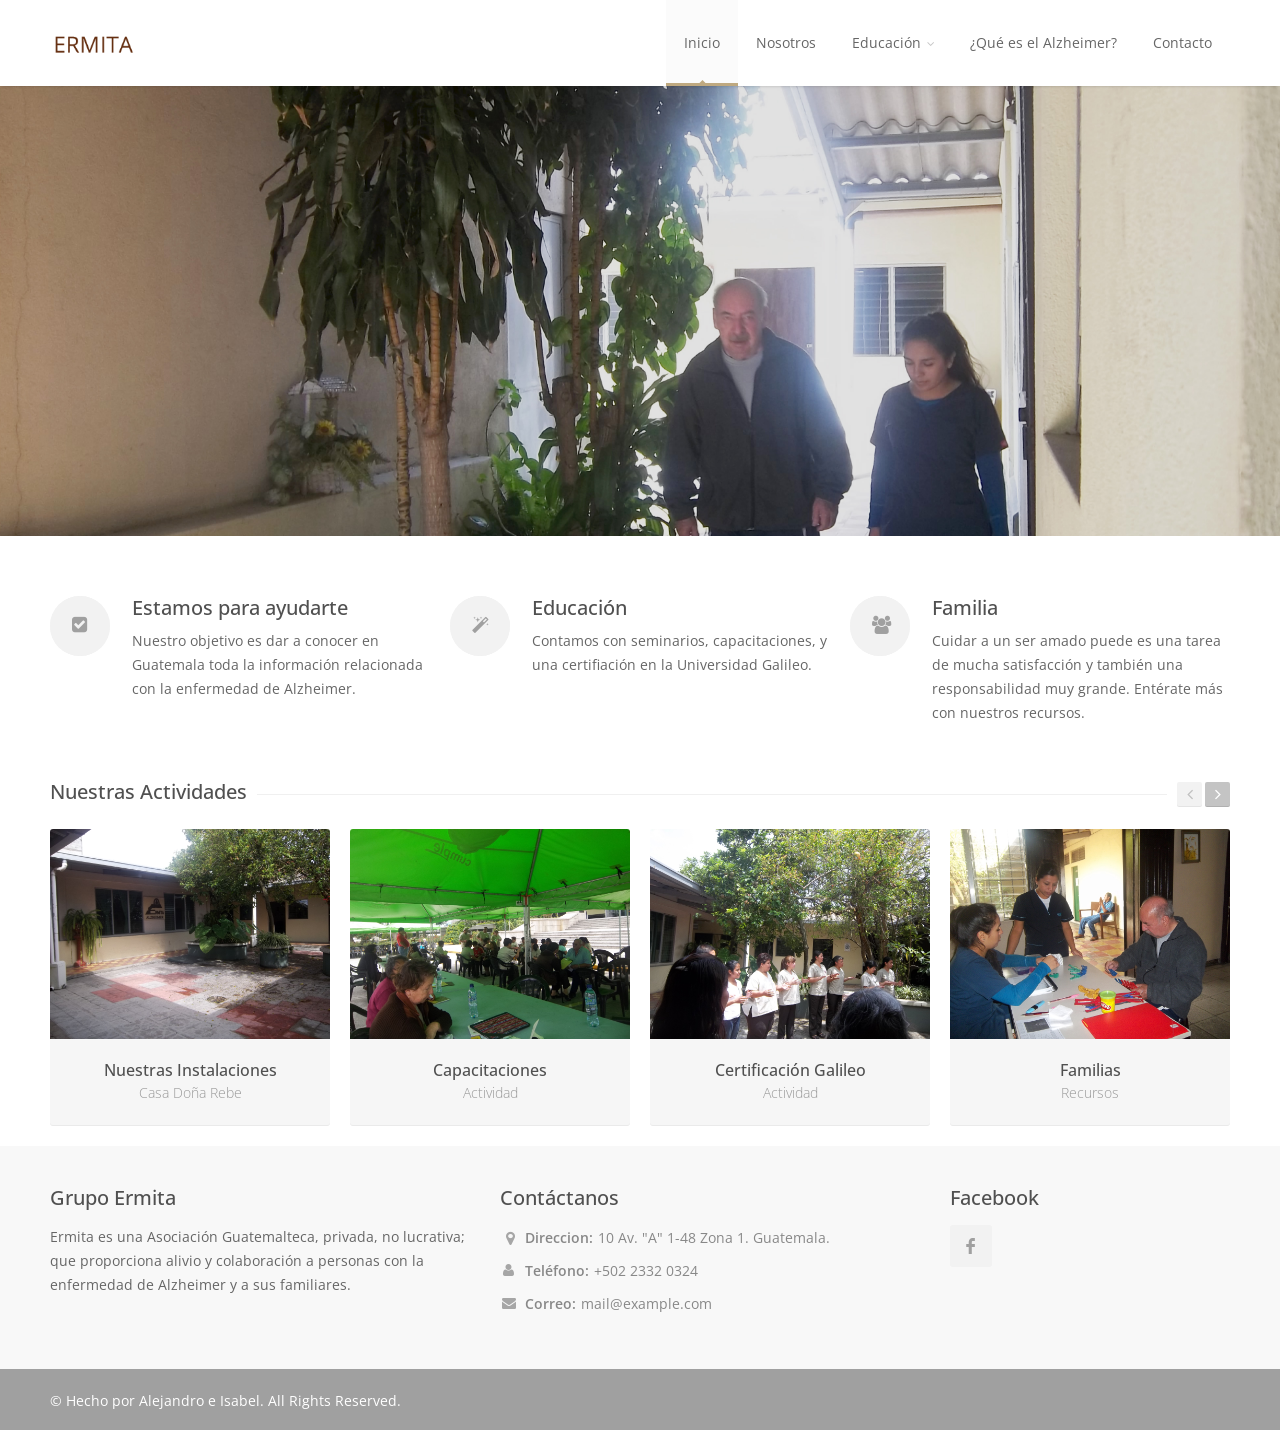
==== commit 9981a9e6: "Add fotos index page" ====
--- a/HTML/index.html
+++ b/HTML/index.html
@@ -121,7 +121,7 @@
 
 			<!-- Slide 1 -->
 				<li data-fstransition="fade">
-				<img src="images/alz.jpg" alt="">
+				<img src="fotos/principal.jpg" alt="">
 				<div class="caption text sfb" data-x="0" data-y="170" data-speed="400" data-start="800"><h2>Asociación Grupo Ermita</h2></div>
 				<div class="caption text sfb" data-x="1" data-y="210" data-speed="400" data-start="1000"><h3>Alzheimer De Guatemala </h3></div>
 				<div class="caption text sfb" data-x="1" data-y="266" data-speed="400" data-start="1200"><p>Asociado de Alzheimer’s Disease International<br/> y miembro fundador de la Alzheimer Iberoamericana.</p></div>
@@ -213,8 +213,8 @@
 					<div class="portfolio-item media">
 						<figure>
 							<div class="mediaholder">
-								<a href="images/portfolio/portfolio-01a.jpg" class="mfp-gallery" title="Green Leaves">
-									<img alt="" src="images/portfolio/portfolio-01.jpg"/>
+								<a href="nosotros.html" class="mfp-gallery" title="Casa Doña Rebe">
+									<img alt="Instalaciones" src="fotos/instalaciones.JPG"/>
 									<div class="hovercover">
 										<div class="hovericon"><i class="hoverzoom"></i></div>
 									</div>
@@ -224,21 +224,21 @@
 							<a href="single-project-half.html">
 								<figcaption class="item-description">
 									<h5>Nuestras Instalaciones</h5>
-									<span>Zona 1</span>
-								</figcaption>
-							</a>
-
-						</figure>
-					</div>
-				</li>
-
-				<!-- Item -->
-				<li>
-					<div class="portfolio-item media">
-						<figure>
-							<div class="mediaholder">
-								<a href="images/portfolio/portfolio-02a.jpg" class="mfp-gallery" title="Surfing The Web">
-									<img alt="" src="images/portfolio/portfolio-02.jpg"/>
+									<span>Casa Doña Rebe</span>
+								</figcaption>
+							</a>
+
+						</figure>
+					</div>
+				</li>
+
+				<!-- Item -->
+				<li>
+					<div class="portfolio-item media">
+						<figure>
+							<div class="mediaholder">
+								<a href="#" class="mfp-gallery" title="Capacitaciones">
+									<img alt="Capacitaciones" src="fotos/capacitaciones.JPG"/>
 									<div class="hovercover">
 										<div class="hovericon"><i class="hoverzoom"></i></div>
 									</div>
@@ -260,8 +260,8 @@
 					<div class="portfolio-item media">
 						<figure>
 							<div class="mediaholder">
-								<a href="certificacion.html">
-									<img alt="" src="images/portfolio/portfolio-03.jpg"/>
+								<a href="fotos/certificacion.JPG">
+									<img "certificación" src="fotos/certificacion.JPG"/>
 									<div class="hovercover">
 										<div class="hovericon"><i class="hoverlink"></i></div>
 									</div>
@@ -283,8 +283,8 @@
 					<div class="portfolio-item media">
 						<figure>
 							<div class="mediaholder">
-								<a href="single-project-wide.html">
-									<img alt="" src="images/portfolio/portfolio-04.jpg"/>
+								<a href="#">
+									<img alt="familias" src="fotos/familias.JPG"/>
 									<div class="hovercover">
 										<div class="hovericon"><i class="hoverlink"></i></div>
 									</div>
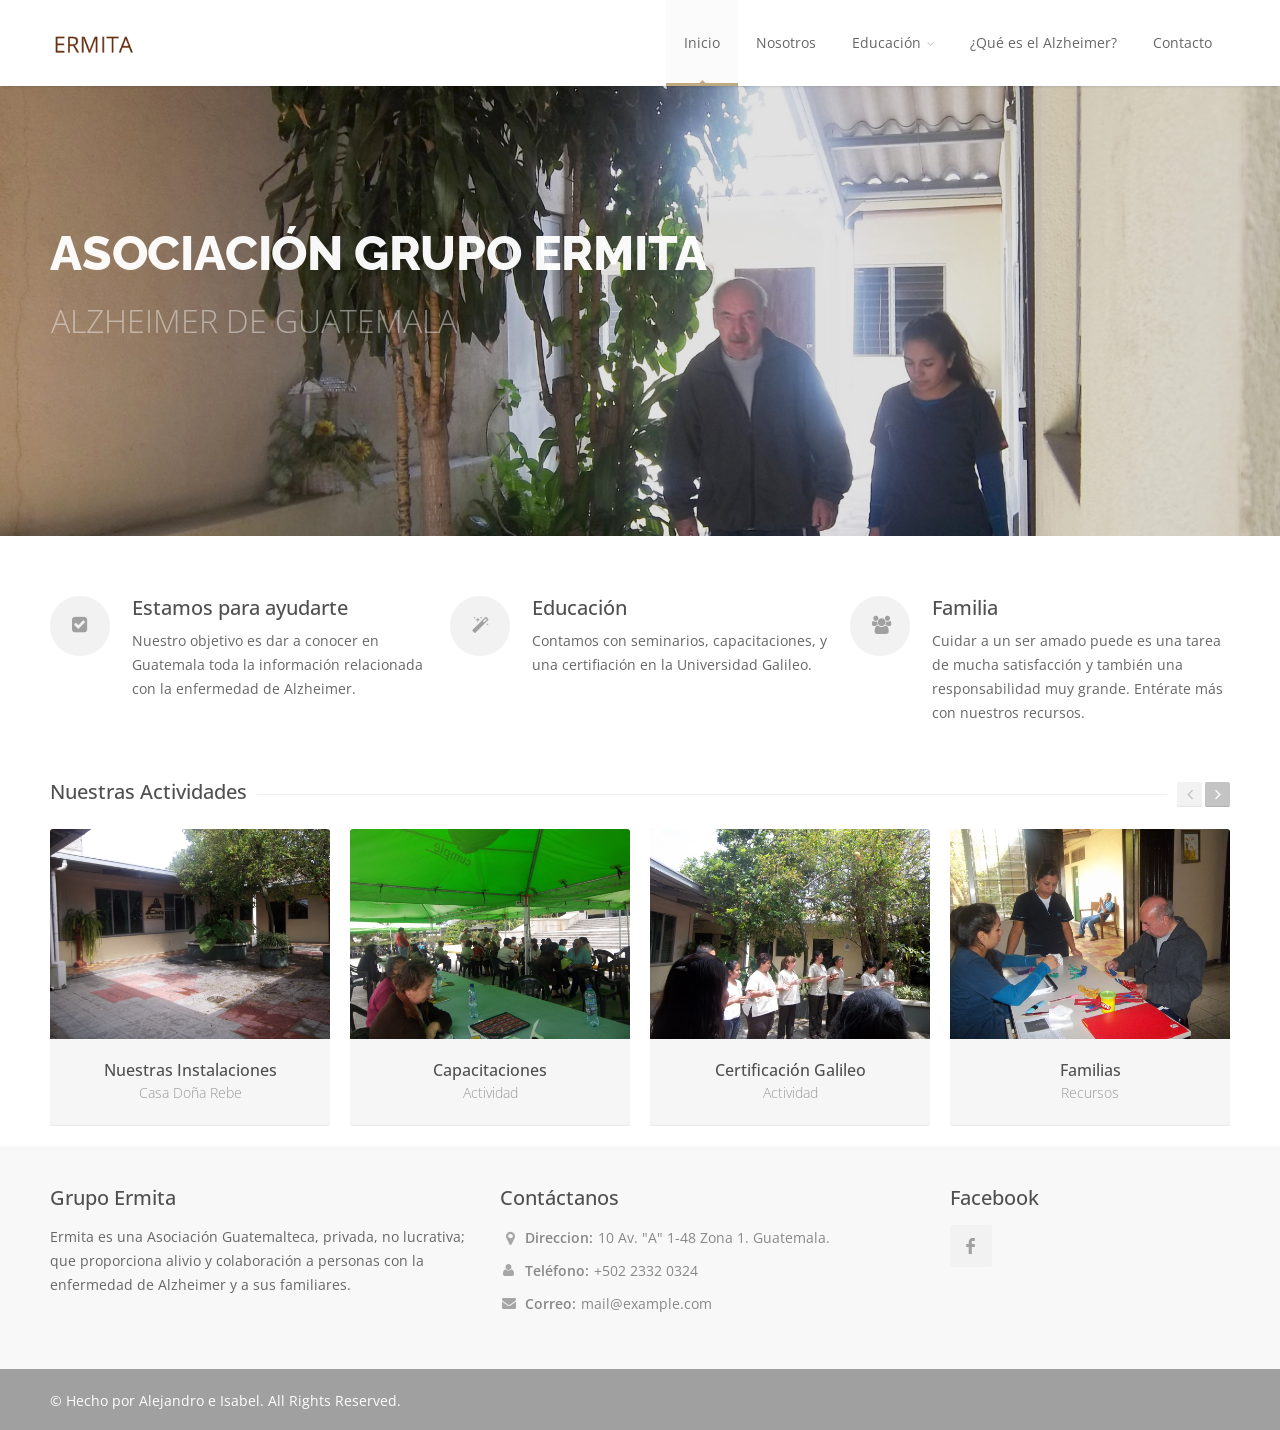
==== commit d374b7e4: "Edit Nosotros and Certificacion" ====
--- a/HTML/index.html
+++ b/HTML/index.html
@@ -237,10 +237,10 @@
 					<div class="portfolio-item media">
 						<figure>
 							<div class="mediaholder">
-								<a href="#" class="mfp-gallery" title="Capacitaciones">
+								<a href="capacitaciones.html">
 									<img alt="Capacitaciones" src="fotos/capacitaciones.JPG"/>
 									<div class="hovercover">
-										<div class="hovericon"><i class="hoverzoom"></i></div>
+										<div class="hovericon"><i class="hoverlink"></i></div>
 									</div>
 								</a>
 							</div>
@@ -260,7 +260,7 @@
 					<div class="portfolio-item media">
 						<figure>
 							<div class="mediaholder">
-								<a href="fotos/certificacion.JPG">
+								<a href="certificacion.html">
 									<img "certificación" src="fotos/certificacion.JPG"/>
 									<div class="hovercover">
 										<div class="hovericon"><i class="hoverlink"></i></div>
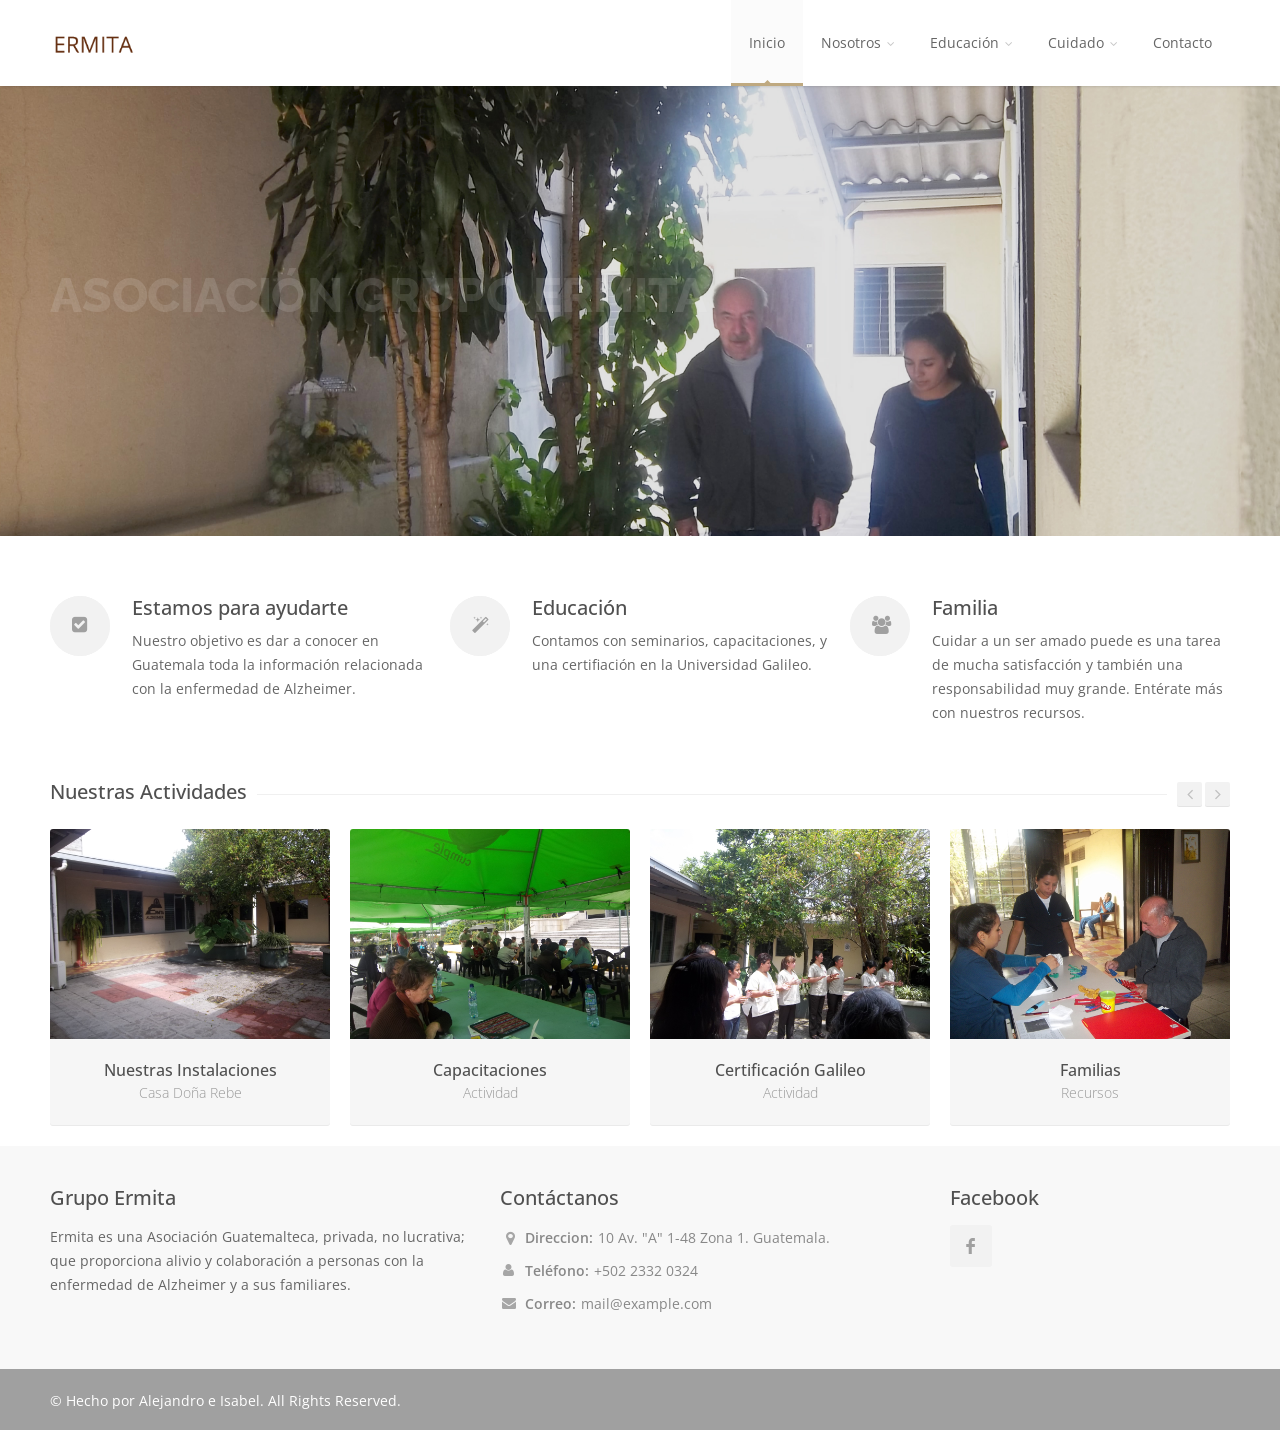
==== commit f58fe55e: "Fix Navbar Add Junta and Fisio" ====
--- a/HTML/index.html
+++ b/HTML/index.html
@@ -75,18 +75,28 @@
 
 			<li><a href="index.html" id="current">Inicio</a></li>
 
-			<li><a href="nosotros.html">Nosotros</a></li>
+		<li><a href="nosotros.html">Nosotros</a>
+				<ul>
+					<li><a href="nosotros.html">Nosotros</a></li>
+					<li><a href="junta.html">Junta Directiva</a></li>
+				</ul>
+			</li>
 
 			<li><a href="#">Educación</a>
 				<ul>
+					<li><a href="alzheimer.html">¿Qué es el Alzheimer?</a></li>
 					<li><a href="certificacion.html">Certificación Galileo</a></li>
 					<li><a href="seminarios.html">Seminarios</a></li>
 					<li><a href="capacitaciones.html">Capacitaciones</a></li>
 				</ul>
 			</li>
 
-			<li><a href="alzheimer.html">¿Qué es el Alzheimer?</a>
-
+			<li><a href="#">Cuidado</a>
+				<ul>
+					<li><a href="fisioterapia.html">Fisioterapia</a></li>
+					<li><a href="consulta.html">Consulta Médica</a></li>
+				</ul>
+			</li>
 
 			<li><a href="contact.html">Contacto</a></li>
 			
@@ -213,7 +223,7 @@
 					<div class="portfolio-item media">
 						<figure>
 							<div class="mediaholder">
-								<a href="nosotros.html" class="mfp-gallery" title="Casa Doña Rebe">
+								<a href="fotos/instalaciones.JPG" class="mfp-gallery" title="Casa Doña Rebe">
 									<img alt="Instalaciones" src="fotos/instalaciones.JPG"/>
 									<div class="hovercover">
 										<div class="hovericon"><i class="hoverzoom"></i></div>
@@ -301,99 +311,6 @@
 					</div>
 				</li>
 
-				<!-- Item -->
-				<li>
-					<div class="portfolio-item media">
-						<figure>
-							<div class="mediaholder">
-								<a href="images/portfolio/portfolio-05a.jpg" class="mfp-gallery" title="Digital Painting">
-									<img alt="" src="images/portfolio/portfolio-05.jpg"/>
-									<div class="hovercover">
-										<div class="hovericon"><i class="hoverzoom"></i></div>
-									</div>
-								</a>
-							</div>
-
-							<a href="single-project-wide.html">
-								<figcaption class="item-description">
-									<h5>Digital Painting</h5>
-									<span>Technology</span>
-								</figcaption>
-							</a>
-						</figure>
-					</div>
-				</li>
-
-				<!-- Item -->
-				<li>
-					<div class="portfolio-item media">
-						<figure>
-							<div class="mediaholder">
-								<a href="single-project-wide.html">
-									<img alt="" src="images/portfolio/portfolio-06.jpg"/>
-									<div class="hovercover">
-										<div class="hovericon"><i class="hoverlink"></i></div>
-									</div>
-								</a>
-							</div>
-
-							<a href="single-project-wide.html">
-								<figcaption class="item-description">
-									<h5>Music Concert</h5>
-									<span>Architecture</span>
-								</figcaption>
-							</a>
-						</figure>
-					</div>
-				</li>
-
-				<!-- Item -->
-				<li>
-					<div class="portfolio-item media">
-						<figure>
-							<div class="mediaholder">
-								<a href="single-project-half.html">
-									<img alt="" src="images/portfolio/portfolio-07.jpg"/>
-									<div class="hovercover">
-										<div class="hovericon"><i class="hoverlink"></i></div>
-									</div>
-								</a>
-							</div>
-
-							<a href="single-project-half.html">
-								<figcaption class="item-description">
-									<h5>Beautiful Flowers</h5>
-									<span>Photography</span>
-								</figcaption>
-							</a>
-						</figure>
-					</div>
-				</li>
-
-				<!-- Item -->
-				<li>
-					<div class="portfolio-item media">
-						<figure>
-							<div class="mediaholder">
-								<a href="images/portfolio/portfolio-08a.jpg" class="mfp-gallery" title="Mountain Biking">
-									<img alt="" src="images/portfolio/portfolio-08.jpg"/>
-									<div class="hovercover">
-										<div class="hovericon"><i class="hoverzoom"></i></div>
-									</div>
-								</a>
-							</div>
-
-							<a href="single-project-wide.html">
-								<figcaption class="item-description">
-									<h5>Mountain Biking</h5>
-									<span>Photography</span>
-								</figcaption>
-							</a>
-						</figure>
-					</div>
-				</li>
-
-			</ul>
 			<div class="clearfix"></div>
 
 		</div>
--- a/HTML/css/style.css
+++ b/HTML/css/style.css
@@ -17,7 +17,9 @@
 
 /* Alejo
 ====================================*/
-
+.centrar {
+	text-align: center;
+}
 
 
 /* =================================================================== */
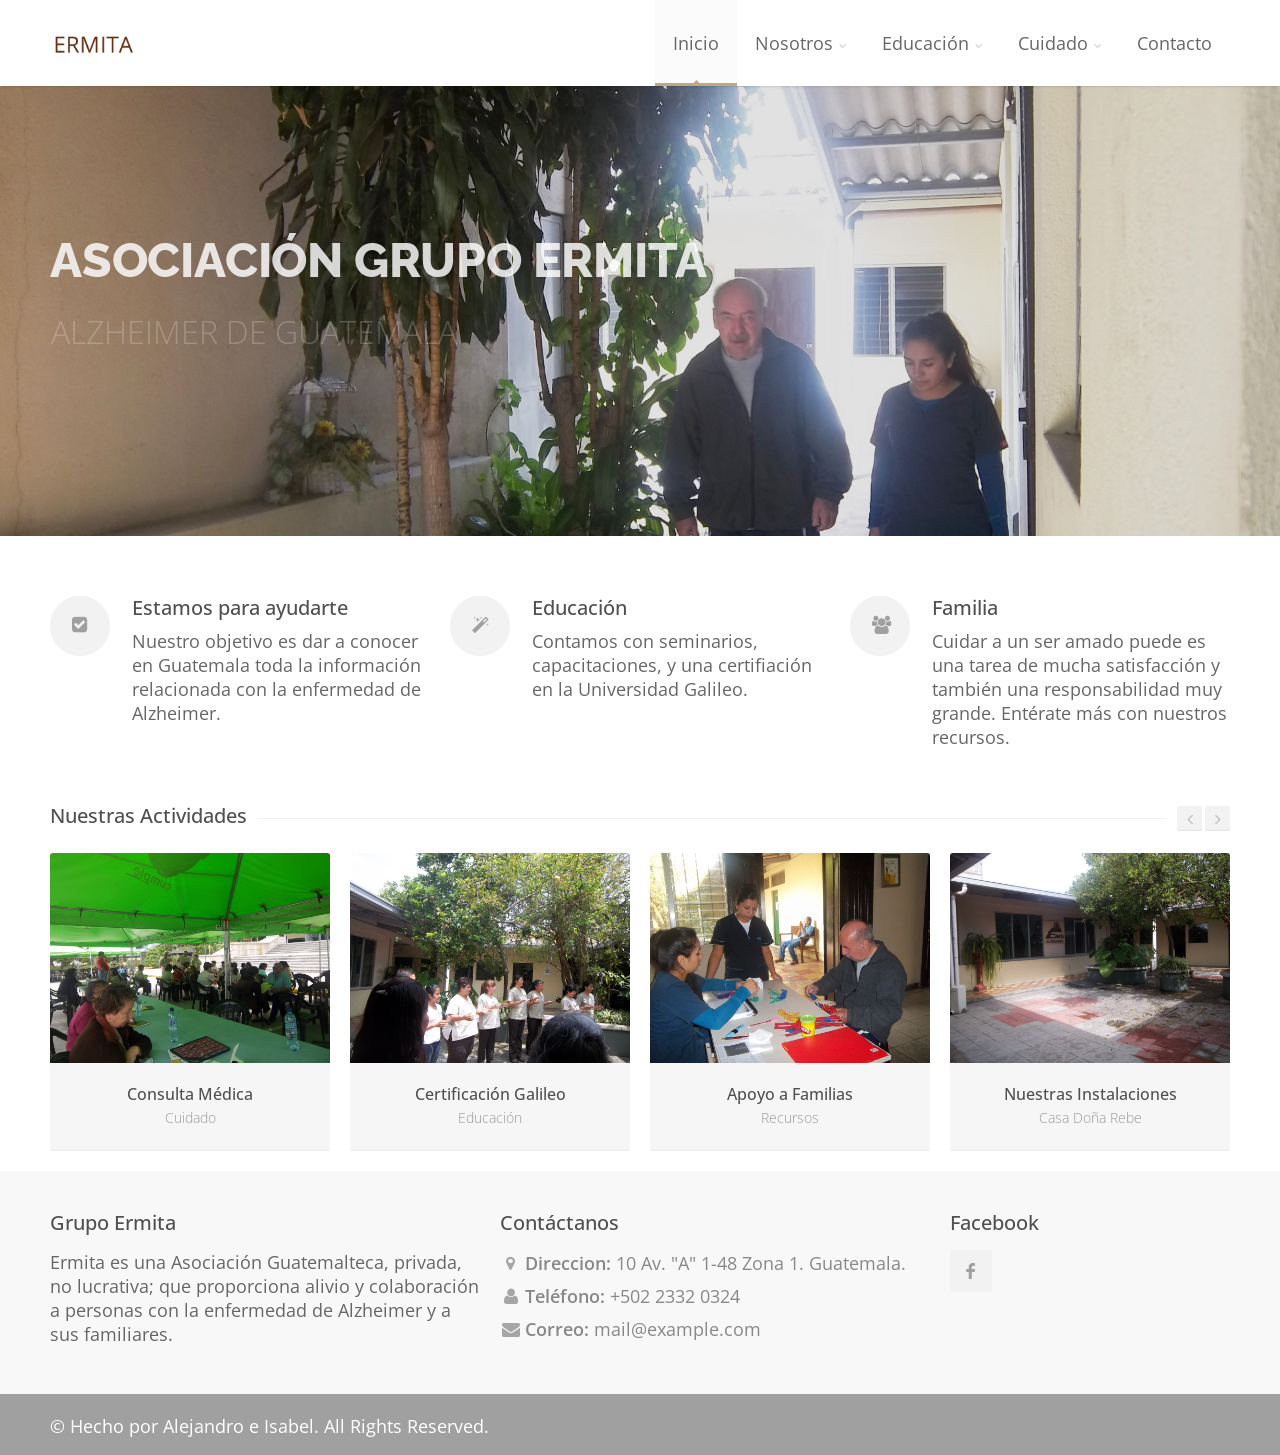
==== commit a6aa8fcd: "Merge with Alejo" ====
--- a/HTML/index.html
+++ b/HTML/index.html
@@ -95,6 +95,7 @@
 				<ul>
 					<li><a href="fisioterapia.html">Fisioterapia</a></li>
 					<li><a href="consulta.html">Consulta Médica</a></li>
+					<li><a href="familias.html">Apoyo a Familias</a></li>
 				</ul>
 			</li>
 
@@ -218,6 +219,76 @@
 
 			<ul>
 
+
+				<!-- Item -->
+				<li>
+					<div class="portfolio-item media">
+						<figure>
+							<div class="mediaholder">
+								<a href="consulta.html">
+									<img alt="Capacitaciones" src="fotos/capacitaciones.JPG"/>
+									<div class="hovercover">
+										<div class="hovericon"><i class="hoverlink"></i></div>
+									</div>
+								</a>
+							</div>
+
+							<a href="single-project-wide.html">
+								<figcaption class="item-description">
+									<h5>Consulta Médica</h5>
+									<span>Cuidado</span>
+								</figcaption>
+							</a>
+						</figure>
+					</div>
+				</li>
+
+				<!-- Item -->
+				<li>
+					<div class="portfolio-item media">
+						<figure>
+							<div class="mediaholder">
+								<a href="certificacion.html">
+									<img "certificación" src="fotos/certificacion.JPG"/>
+									<div class="hovercover">
+										<div class="hovericon"><i class="hoverlink"></i></div>
+									</div>
+								</a>
+							</div>
+
+							<a href="certificacion.html">
+								<figcaption class="item-description">
+									<h5>Certificación Galileo</h5>
+									<span>Educación</span>
+								</figcaption>
+							</a>
+						</figure>
+					</div>
+				</li>
+
+				<!-- Item -->
+				<li>
+					<div class="portfolio-item media">
+						<figure>
+							<div class="mediaholder">
+								<a href="#">
+									<img alt="familias" src="fotos/familias.JPG"/>
+									<div class="hovercover">
+										<div class="hovericon"><i class="hoverlink"></i></div>
+									</div>
+								</a>
+							</div>
+
+							<a href="single-project-wide.html">
+								<figcaption class="item-description">
+									<h5>Apoyo a Familias</h5>
+									<span>Recursos</span>
+								</figcaption>
+							</a>
+						</figure>
+					</div>
+				</li>
+
 				<!-- Item -->
 				<li>
 					<div class="portfolio-item media">
@@ -242,75 +313,6 @@
 					</div>
 				</li>
 
-				<!-- Item -->
-				<li>
-					<div class="portfolio-item media">
-						<figure>
-							<div class="mediaholder">
-								<a href="capacitaciones.html">
-									<img alt="Capacitaciones" src="fotos/capacitaciones.JPG"/>
-									<div class="hovercover">
-										<div class="hovericon"><i class="hoverlink"></i></div>
-									</div>
-								</a>
-							</div>
-
-							<a href="single-project-wide.html">
-								<figcaption class="item-description">
-									<h5>Capacitaciones</h5>
-									<span>Actividad</span>
-								</figcaption>
-							</a>
-						</figure>
-					</div>
-				</li>
-
-				<!-- Item -->
-				<li>
-					<div class="portfolio-item media">
-						<figure>
-							<div class="mediaholder">
-								<a href="certificacion.html">
-									<img "certificación" src="fotos/certificacion.JPG"/>
-									<div class="hovercover">
-										<div class="hovericon"><i class="hoverlink"></i></div>
-									</div>
-								</a>
-							</div>
-
-							<a href="certificacion.html">
-								<figcaption class="item-description">
-									<h5>Certificación Galileo</h5>
-									<span>Actividad</span>
-								</figcaption>
-							</a>
-						</figure>
-					</div>
-				</li>
-
-				<!-- Item -->
-				<li>
-					<div class="portfolio-item media">
-						<figure>
-							<div class="mediaholder">
-								<a href="#">
-									<img alt="familias" src="fotos/familias.JPG"/>
-									<div class="hovercover">
-										<div class="hovericon"><i class="hoverlink"></i></div>
-									</div>
-								</a>
-							</div>
-
-							<a href="single-project-wide.html">
-								<figcaption class="item-description">
-									<h5>Familias</h5>
-									<span>Recursos</span>
-								</figcaption>
-							</a>
-						</figure>
-					</div>
-				</li>
-
 			<div class="clearfix"></div>
 
 		</div>
--- a/HTML/css/style.css
+++ b/HTML/css/style.css
@@ -15,13 +15,44 @@
 @import url("http://fonts.googleapis.com/css?family=Raleway:800");
 
 
-/* Alejo
+/* Isa y Alejo
 ====================================*/
 .centrar {
 	text-align: center;
 }
 
-
+.imagenjunta {
+	margin: 0px auto 20px auto;
+}
+
+.significadoermita strong {
+	color: #bfa980;
+	font-weight: bold;
+	font-size: 18px;
+}
+.significadoermita li {
+	padding-bottom: 10px;
+	font-size: 16px;
+}
+
+.significadoermita ul li:before {
+	content: "";
+	font-family: "FontAwesome";
+	font-size: 13px;
+	color: #ccc;
+}
+
+.espacisimo {
+	padding-bottom: 50px;
+}
+
+body {
+	font-size: 18px;
+}
+
+h5 {
+	font-size: 20px;
+}
 /* =================================================================== */
 /* Header
 ====================================================================== */
@@ -92,7 +123,7 @@
 .menu ul > li > a {
 	color: #666;
 	font-weight: 400;
-	font-size: 14px;
+	font-size: 18px;
 	line-height: 18px;
 	padding: 34px 18px 31px 18px;
 	overflow: hidden;
@@ -160,7 +191,7 @@
 
 .menu ul ul li a {
 	color: #999;
-	font-size: 13px;
+	font-size: 16px;
 	line-height: 18px;
 	padding: 10px 16px !important;
 	border: 0;
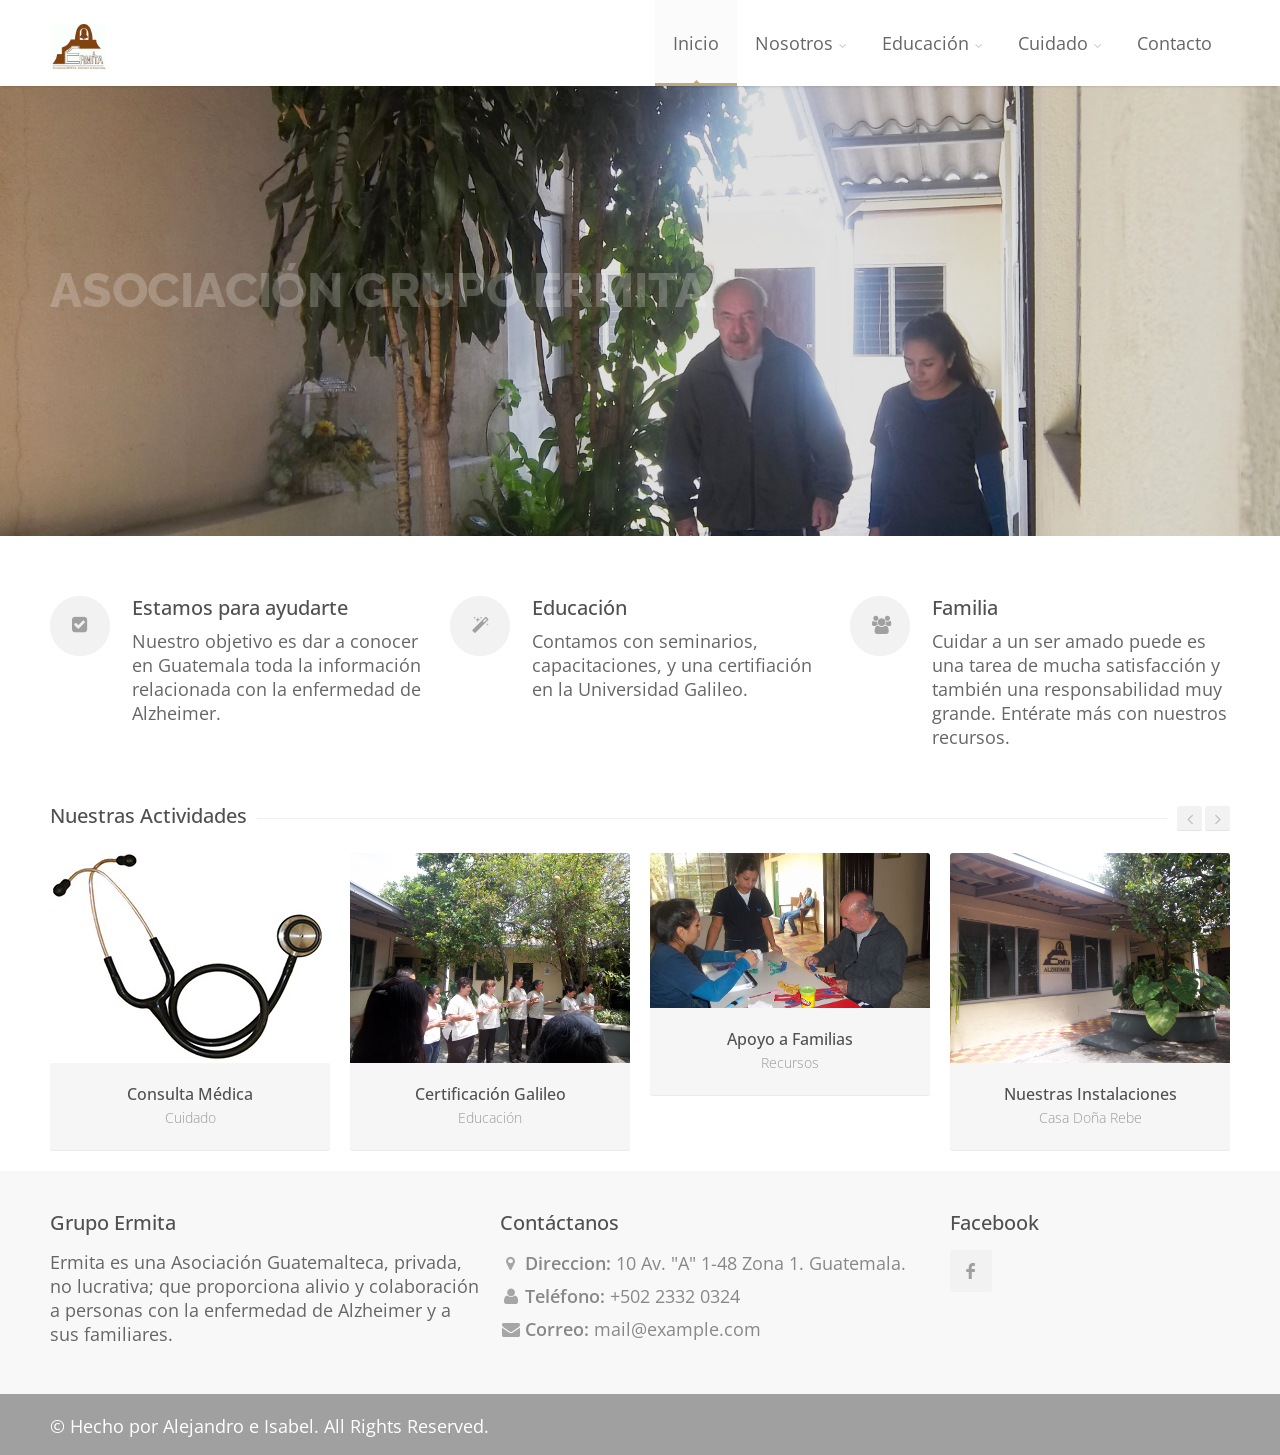
==== commit 7653852f: "Add fotos" ====
--- a/HTML/index.html
+++ b/HTML/index.html
@@ -61,7 +61,7 @@
 		</div>
 
 		<div id="logo">
-			<h1><a href="index.html"><img src="images/logo.png" alt="Ermita" /></a></h1>
+			<h1><a href="index.html"><img src="fotos/logo.png" alt="Ermita" /></a></h1>
 		</div>
 	</div>
 
@@ -86,8 +86,6 @@
 				<ul>
 					<li><a href="alzheimer.html">¿Qué es el Alzheimer?</a></li>
 					<li><a href="certificacion.html">Certificación Galileo</a></li>
-					<li><a href="seminarios.html">Seminarios</a></li>
-					<li><a href="capacitaciones.html">Capacitaciones</a></li>
 				</ul>
 			</li>
 
@@ -226,7 +224,7 @@
 						<figure>
 							<div class="mediaholder">
 								<a href="consulta.html">
-									<img alt="Capacitaciones" src="fotos/capacitaciones.JPG"/>
+									<img alt="Capacitaciones" src="fotos/scopio.jpg"/>
 									<div class="hovercover">
 										<div class="hovericon"><i class="hoverlink"></i></div>
 									</div>
@@ -295,7 +293,7 @@
 						<figure>
 							<div class="mediaholder">
 								<a href="fotos/instalaciones.JPG" class="mfp-gallery" title="Casa Doña Rebe">
-									<img alt="Instalaciones" src="fotos/instalaciones.JPG"/>
+									<img alt="Instalaciones" src="fotos/instalacion.jpg"/>
 									<div class="hovercover">
 										<div class="hovericon"><i class="hoverzoom"></i></div>
 									</div>
--- a/HTML/css/style.css
+++ b/HTML/css/style.css
@@ -78,7 +78,8 @@
 #logo a img {
 	float: left;
 	width: auto;
-	height: 24px;
+	height: 50px;
+	margin-top:-10px;
 }
 
 
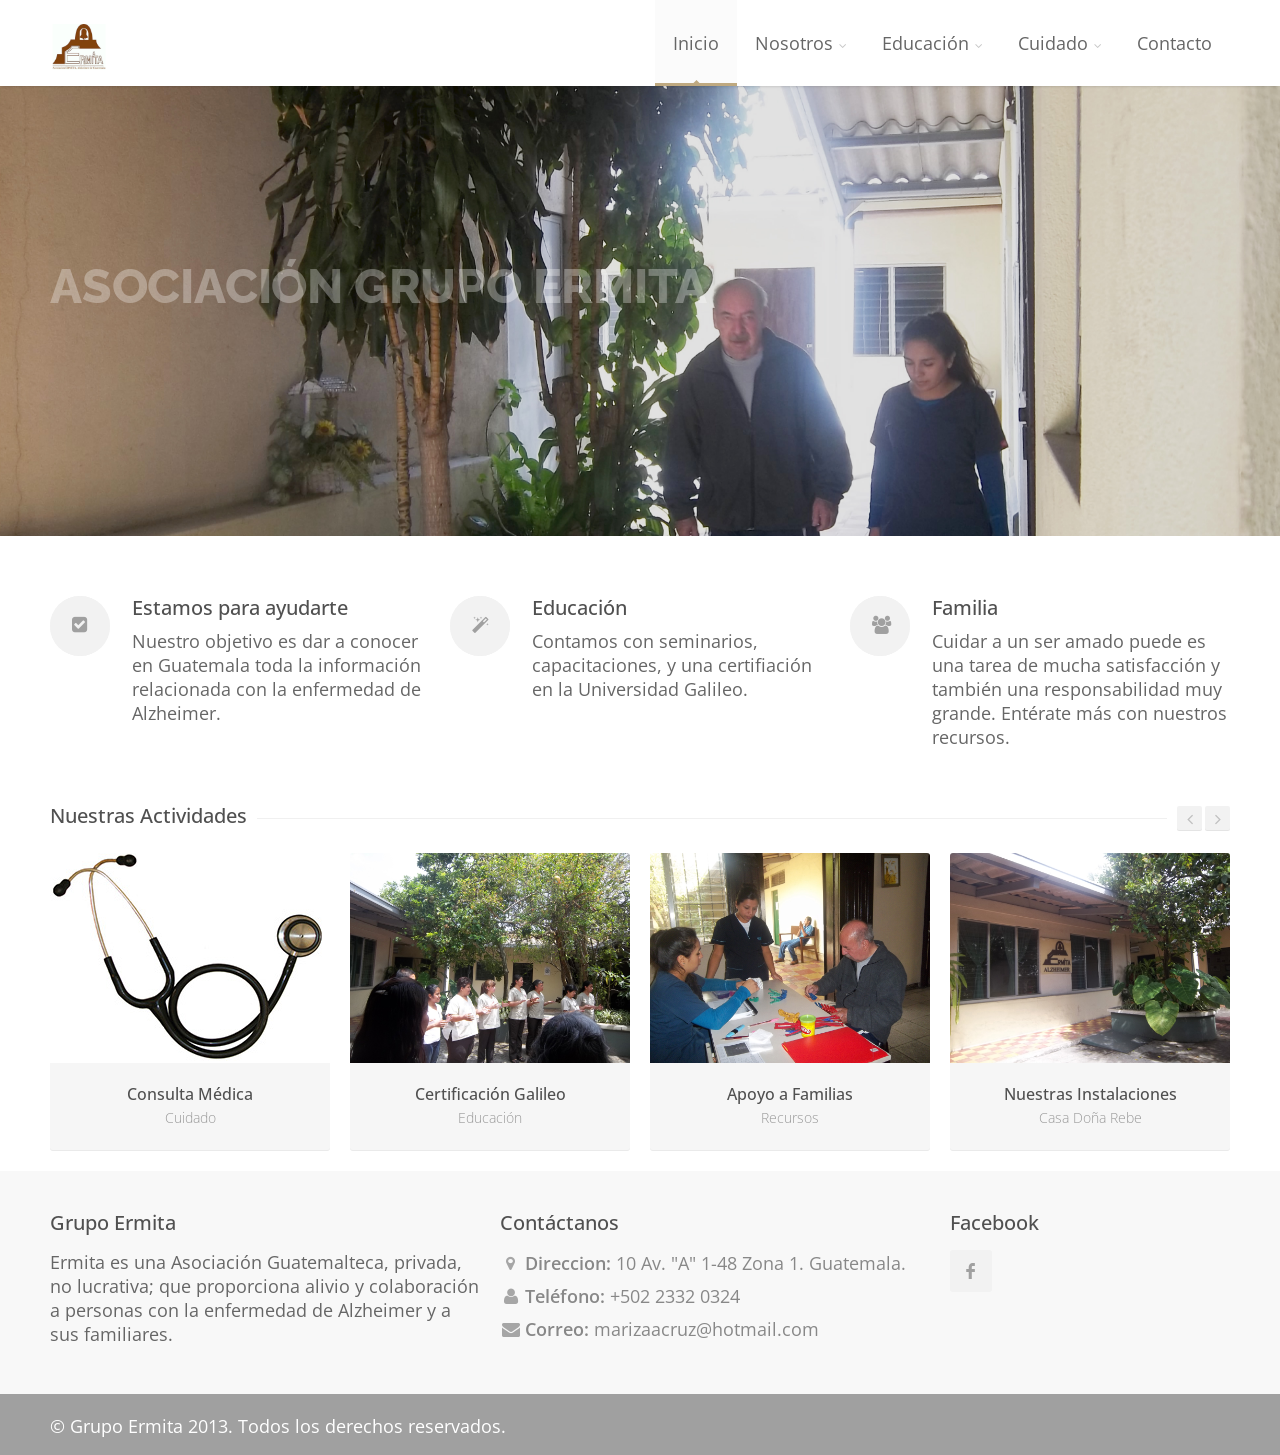
==== commit 9c44b017: "Draft Final 1" ====
--- a/HTML/index.html
+++ b/HTML/index.html
@@ -270,7 +270,7 @@
 						<figure>
 							<div class="mediaholder">
 								<a href="#">
-									<img alt="familias" src="fotos/familias.JPG"/>
+									<img alt="familias" src="fotos/familias2.JPG"/>
 									<div class="hovercover">
 										<div class="hovericon"><i class="hoverlink"></i></div>
 									</div>
@@ -341,7 +341,7 @@
 			<ul class="get-in-touch">
 				<li ><i class="icon-map-marker"></i> <p><strong>Direccion:</strong> 10 Av. &quot;A&quot; 1-48 Zona 1. Guatemala.</p></li>
 				<li><i class="icon-user"></i> <p><strong>Teléfono:</strong> +502 2332 0324</p></li>
-				<li><i class="icon-envelope-alt"></i> <p><strong>Correo:</strong> <a href="#">mail@example.com</a></p></li>
+				<li><i class="icon-envelope-alt"></i> <p><strong>Correo:</strong> <a href="#">marizaacruz@hotmail.com</a></p></li>
 			</ul>
 		</div>
 
@@ -365,7 +365,7 @@
 	<!-- Container -->
 	<div class="container">
 
-		<div class="eight columns" id="nombre">© Hecho por Alejandro e Isabel. All Rights Reserved.</div>
+		<div class="eight columns" id="nombre">© Grupo Ermita 2013. Todos los derechos reservados.</div>
 	
 
 	</div>
